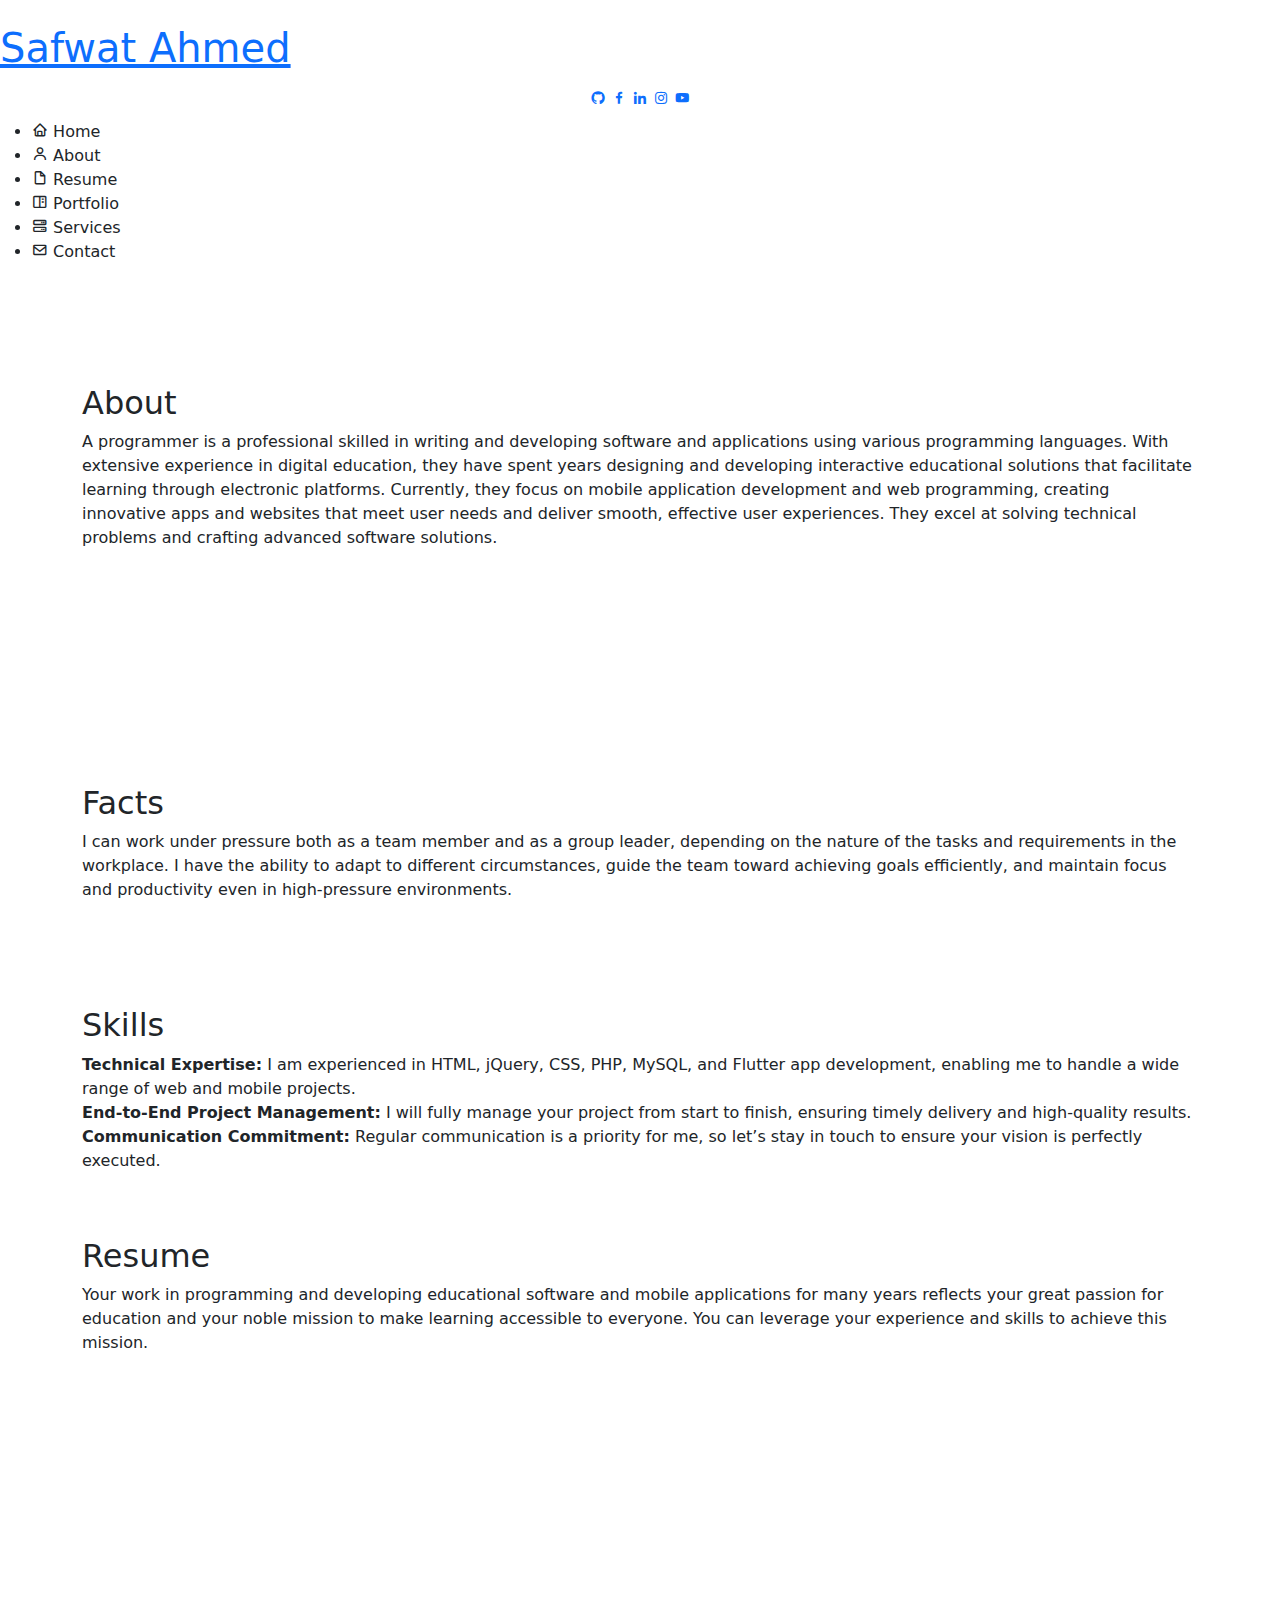
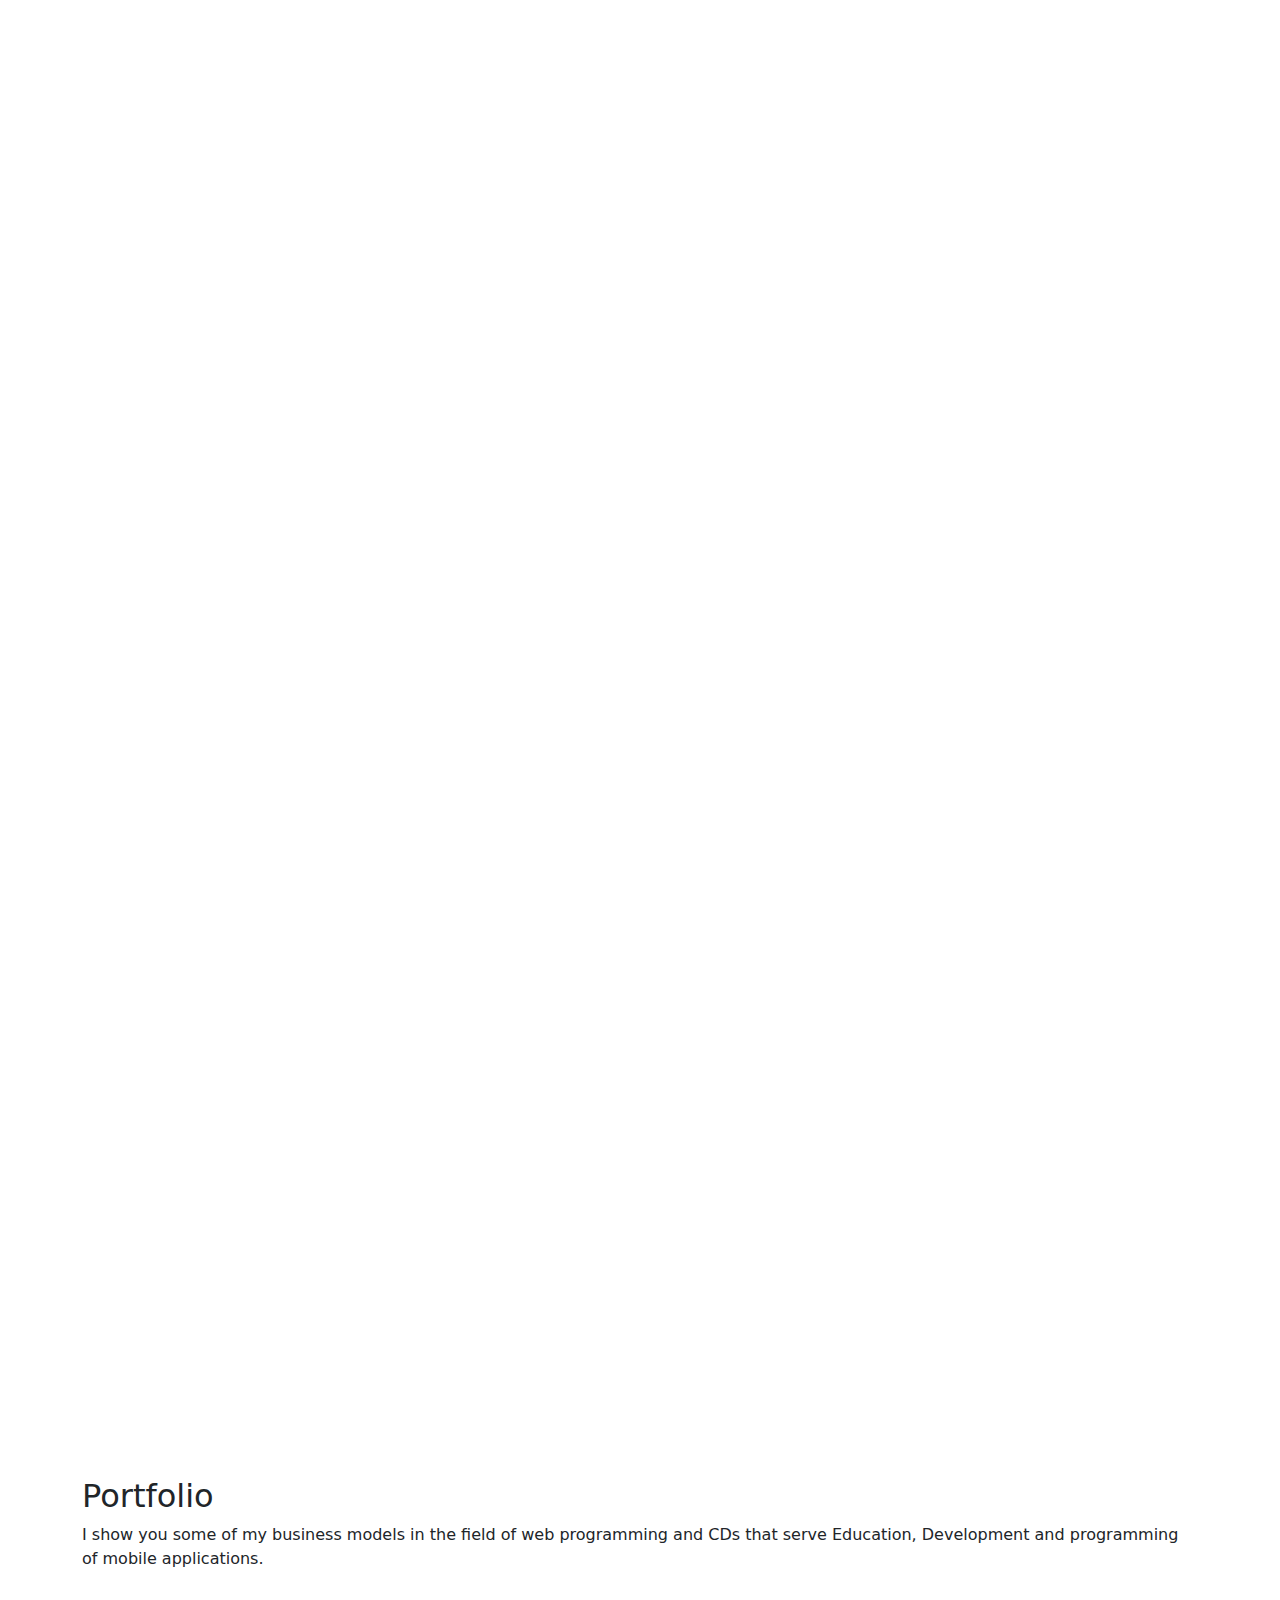
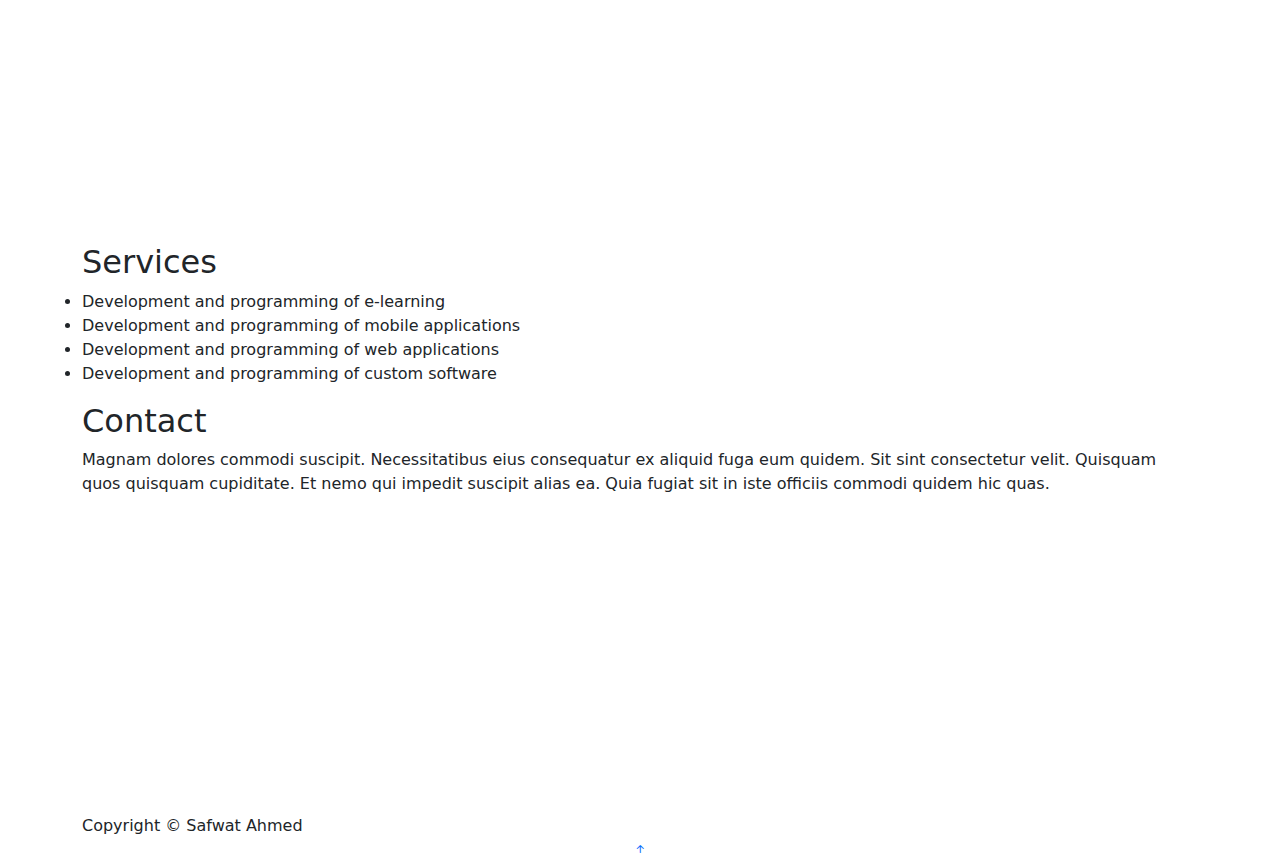
==== index.html @ 1964b380 "Safwat Ahmed" ====
<!DOCTYPE html>
<html lang="en">

<head>
  <meta charset="utf-8">
  <meta content="width=device-width, initial-scale=1.0" name="viewport">

  <title>iPortfolio Safwat Ahmed</title>
  <meta content="" name="description">
  <meta content="" name="keywords">

  <!-- Favicons -->
  <link href="assets/img/favicon.png" rel="icon">
  <link href="assets/img/apple-touch-icon.png" rel="apple-touch-icon">

  <!-- Google Fonts -->
  <link href="https://fonts.googleapis.com/css?family=Open+Sans:300,300i,400,400i,600,600i,700,700i|Raleway:300,300i,400,400i,500,500i,600,600i,700,700i|Poppins:300,300i,400,400i,500,500i,600,600i,700,700i" rel="stylesheet">

  <!-- Vendor CSS Files -->
  <link href="assets/vendor/aos/aos.css" rel="stylesheet">
  <link href="assets/vendor/bootstrap/css/bootstrap.min.css" rel="stylesheet">
  <link href="assets/vendor/bootstrap-icons/bootstrap-icons.css" rel="stylesheet">
  <link href="assets/vendor/boxicons/css/boxicons.min.css" rel="stylesheet">
  <link href="assets/vendor/glightbox/css/glightbox.min.css" rel="stylesheet">
  <link href="assets/vendor/swiper/swiper-bundle.min.css" rel="stylesheet">

  <!-- Template Main CSS File -->
  <link href="assets/css/style.css" rel="stylesheet">

  <!-- =======================================================
  * Template Name: iPortfolio - v3.8.1
  * Template URL: https://bootstrapmade.com/iportfolio-bootstrap-portfolio-websites-template/
  * Author: BootstrapMade.com
  * License: https://bootstrapmade.com/license/
  ======================================================== -->
</head>

<body>

  <!-- ======= Mobile nav toggle button ======= -->
  <i class="bi bi-list mobile-nav-toggle d-xl-none"></i>

  <!-- ======= Header ======= -->
  <header id="header">
    <div class="d-flex flex-column">

      <div class="profile">
        <img src="assets/img/profile-img.jpg" alt="" class="img-fluid rounded-circle">
        <h1 class="text-light"><a href="index.html">Safwat Ahmed</a></h1>
        <div class="social-links mt-3 text-center">
          <a href="https://github.com/SafwaSoft07" class="github"><i class="bx bxl-github"></i></a>
          <a href="https://www.facebook.com/safwatsoft03" class="facebook"><i class="bx bxl-facebook"></i></a>
          <a href="https://www.linkedin.com/in/safwat-ahmed/" class="linkedin"><i class="bx bxl-linkedin"></i></a>
          <a href="https://www.instagram.com/safwat_soft/" class="instagram"><i class="bx bxl-instagram"></i></a>
          <a href="https://www.youtube.com/@codeline07" class="youtube"><i class="bx bxl-youtube"></i></a>
         
        </div>
      </div>

      <nav id="navbar" class="nav-menu navbar">
        <ul>
          <li><a href="#hero" class="nav-link scrollto active"><i class="bx bx-home"></i> <span>Home</span></a></li>
          <li><a href="#about" class="nav-link scrollto"><i class="bx bx-user"></i> <span>About</span></a></li>
          <li><a href="#resume" class="nav-link scrollto"><i class="bx bx-file-blank"></i> <span>Resume</span></a></li>
          <li><a href="#portfolio" class="nav-link scrollto"><i class="bx bx-book-content"></i> <span>Portfolio</span></a></li>
          <li><a href="#services" class="nav-link scrollto"><i class="bx bx-server"></i> <span>Services</span></a></li>
          <li><a href="#contact" class="nav-link scrollto"><i class="bx bx-envelope"></i> <span>Contact</span></a></li>
        </ul>
      </nav><!-- .nav-menu -->
    </div>
  </header><!-- End Header -->

  <!-- ======= Hero Section ======= -->
  <section id="hero" class="d-flex flex-column justify-content-center align-items-center">
    <div class="hero-container" data-aos="fade-in">
      <h1>Safwat Ahmed</h1>
      <p>I'm <span class="typed" data-typed-items="SENIOR SOFTWARE ENGINEER, Mobile Applications, Web Developer, Freelancer"></span></p>
    </div>
  </section><!-- End Hero -->

  <main id="main">

    <!-- ======= About Section ======= -->
    <section id="about" class="about">
      <div class="container">

        <div class="section-title">
          <h2>About</h2>
          <p>A programmer is a professional skilled in writing and developing software and applications using various programming languages. With extensive experience in digital education, they have spent years designing and developing interactive educational solutions that facilitate learning through electronic platforms. Currently, they focus on mobile application development and web programming, creating innovative apps and websites that meet user needs and deliver smooth, effective user experiences. They excel at solving technical problems and crafting advanced software solutions.
          </p>
        </div>

        <div class="row">
          <div class="col-lg-4" data-aos="fade-right">
            <img src="assets/img/profile-img.jpg" class="img-fluid" alt="">
          </div>
          <div class="col-lg-8 pt-4 pt-lg-0 content" data-aos="fade-left">
            <h3>SENIOR SOFTWARE ENGINEER.</h3>
            <p class="fst-italic">
              <b>DETAILS</b>
            </p>
            <div class="row">
              <div class="col-lg-6">
                <ul>
                  <li><i class="bi bi-chevron-right"></i> <strong>Birthday:</strong> <span>1 Aug 1986</span></li>
                  <li><i class="bi bi-chevron-right"></i> <strong>Website:</strong> <span>www.example.com</span></li>
                  <li><i class="bi bi-chevron-right"></i> <strong>Phone:</strong> <span>+20100 238 0523</span></li>
                  <li><i class="bi bi-chevron-right"></i> <strong>City:</strong> <span>Cairo, Egypt</span></li>
                </ul>
              </div>
              <div class="col-lg-6">
                <ul>
                  <li><i class="bi bi-chevron-right"></i> <strong>Age:</strong> <span>38</span></li>
                  <li><i class="bi bi-chevron-right"></i> <strong>Degree:</strong> <span>Master</span></li>
                  <li><i class="bi bi-chevron-right"></i> <strong>PhEmailone:</strong> <span>safwatsoft@hotmail.com</span></li>
                  <li><i class="bi bi-chevron-right"></i> <strong>Freelance:</strong> <span>Available</span></li>
                </ul>
              </div>
            </div>
         
          </div>
        </div>

      </div>
    </section><!-- End About Section -->

    <!-- ======= Facts Section ======= -->
    <section id="facts" class="facts">
      <div class="container">

        <div class="section-title">
          <h2>Facts</h2>
          <p>I can work under pressure both as a team member and as a group leader, depending on the nature of the tasks and requirements in the workplace. I have the ability to adapt to different circumstances, guide the team toward achieving goals efficiently, and maintain focus and productivity even in high-pressure environments.</p>
        </div>

        <div class="row no-gutters">

          <div class="col-lg-3 col-md-6 d-md-flex align-items-md-stretch" data-aos="fade-up">
            <div class="count-box">
              <i class="bi bi-emoji-smile"></i>
              <span data-purecounter-start="0" data-purecounter-end="232" data-purecounter-duration="1" class="purecounter"></span>
              <p><strong>Happy Clients</strong> consequuntur quae</p>
            </div>
          </div>

          <div class="col-lg-3 col-md-6 d-md-flex align-items-md-stretch" data-aos="fade-up" data-aos-delay="100">
            <div class="count-box">
              <i class="bi bi-journal-richtext"></i>
              <span data-purecounter-start="0" data-purecounter-end="521" data-purecounter-duration="1" class="purecounter"></span>
              <p><strong>Projects</strong> adipisci atque cum quia aut</p>
            </div>
          </div>

          <div class="col-lg-3 col-md-6 d-md-flex align-items-md-stretch" data-aos="fade-up" data-aos-delay="200">
            <div class="count-box">
              <i class="bi bi-headset"></i>
              <span data-purecounter-start="0" data-purecounter-end="1453" data-purecounter-duration="1" class="purecounter"></span>
              <p><strong>Hours Of Support</strong> aut commodi quaerat</p>
            </div>
          </div>

          <div class="col-lg-3 col-md-6 d-md-flex align-items-md-stretch" data-aos="fade-up" data-aos-delay="300">
            <div class="count-box">
              <i class="bi bi-people"></i>
              <span data-purecounter-start="0" data-purecounter-end="32" data-purecounter-duration="1" class="purecounter"></span>
              <p><strong>Hard Workers</strong> rerum asperiores dolor</p>
            </div>
          </div>

        </div>

      </div>
    </section><!-- End Facts Section -->

    <!-- ======= Skills Section ======= -->
    <section id="skills" class="skills section-bg">
      <div class="container">

        <div class="section-title">
          <h2>Skills</h2>
          <p> <b>Technical Expertise:</b> I am experienced in HTML, jQuery, CSS, PHP, MySQL, and Flutter app development, enabling me to handle a wide range of web and mobile projects.<br>
          <b>End-to-End Project Management:</b></b> I will fully manage your project from start to finish, ensuring timely delivery and high-quality results.<br>
        <b>Communication Commitment:</b></b> Regular communication is a priority for me, so let’s stay in touch to ensure your vision is perfectly executed.
            </p>
        </div>

        <div class="row skills-content">

          <div class="col-lg-6" data-aos="fade-up">

            <div class="progress">
              <span class="skill">web design (HTML, Css, JavaScript) <i class="val">100%</i></span>
              <div class="progress-bar-wrap">
                <div class="progress-bar" role="progressbar" aria-valuenow="100" aria-valuemin="0" aria-valuemax="100"></div>
              </div>
            </div>

            <div class="progress">
              <span class="skill">Web Developing (PHP and Database MySQL) <i class="val">100%</i></span>
              <div class="progress-bar-wrap">
                <div class="progress-bar" role="progressbar" aria-valuenow="100" aria-valuemin="0" aria-valuemax="100"></div>
              </div>
            </div>

            <div class="progress">
              <span class="skill">Mobile Apps(Dart, Flutter) <i class="val">75%</i></span>
              <div class="progress-bar-wrap">
                <div class="progress-bar" role="progressbar" aria-valuenow="75" aria-valuemin="0" aria-valuemax="100"></div>
              </div>
            </div>

          </div>

          <div class="col-lg-6" data-aos="fade-up" data-aos-delay="100">

            <div class="progress">
              <span class="skill">Adobe Animate (Action Script)<i class="val">100%</i></span>
              <div class="progress-bar-wrap">
                <div class="progress-bar" role="progressbar" aria-valuenow="100" aria-valuemin="0" aria-valuemax="100"></div>
              </div>
            </div>

          

            <div class="progress">
              <span class="skill">Adobe Photoshop <i class="val">85%</i></span>
              <div class="progress-bar-wrap">
                <div class="progress-bar" role="progressbar" aria-valuenow="85" aria-valuemin="0" aria-valuemax="100"></div>
              </div>
            </div>
            <!-- <div class="progress">
              <span class="skill">Flutter <i class="val">90%</i></span>
              <div class="progress-bar-wrap">
                <div class="progress-bar" role="progressbar" aria-valuenow="90" aria-valuemin="0" aria-valuemax="100"></div>
              </div>
            </div> -->
          </div>

        </div>

      </div>
    </section><!-- End Skills Section -->

    <!-- ======= Resume Section ======= -->
    <section id="resume" class="resume">
      <div class="container">

        <div class="section-title">
          <h2>Resume</h2>
          <p>Your work in programming and developing educational software and mobile applications for many years reflects your great passion for education and your noble mission to make learning accessible to everyone. You can leverage your experience and skills to achieve this mission.</p>
        </div>

        <div class="row">
          <div class="col-lg-12" data-aos="fade-up">
            <h3 class="resume-title">Sumary</h3>
            <div class="resume-item pb-0">
              <h4>Safwat Ahmed</h4>
              <p><em>I have been working in programming and development for years, with experience in designing and developing digital educational materials and mobile applications that serve everyone.</em></p>
              <ul>
                <li>Giza 21,Hassn Madkor st, Harm</li>
                <li>(+20100) 238-0523</li>
                <li>safwatsoft@hotmail.com</li>
              </ul>
            </div>

            <h3 class="resume-title">Education</h3>
            
            <div class="resume-item">
              <h4>Bachelor Management Information Systems</h4>
              <h5>2003 - 2007</h5>
              <p><em>City Higher Institute of Management & Technology</em></p>
              <p>Division of Management Information Systems
                I graduated with a very good degree and the graduation project is about a system for a pharmaceutical company</p>
            </div>
           
          </div>
          <div class="col-lg-12" data-aos="fade-up" data-aos-delay="100">
            <h3 class="resume-title">Professional Experience</h3>
            <div class="resume-item">
              <h4>Senior Multimedia Developer at Egyptian International Publishing Company - Longman.</h4>
              <h5>2011 - Present</h5>
              <p><em>Cairo</em></p>
              <ul>
                <li>Spearheaded the development and implementation of the "Hello Books" e-learning platform, aimed at revolutionizing education in Egypt through digital solutions.
                </li>
                  <li> Designed and delivered interactive educational content to enhance student engagement and learning outcmes.</li>
                <li>Developed and deployed Android applications tailored to educational curricula, ensuring seamless access to learning materials for students and teachers. </li>
                <li>Conducted training sessions for educators on the electronic correction program for secondary education.</li>
                <li>
                  Equipped teachers with the skills to effectively utilize digital tools for grading and assessment, improving efficiency and accuracy.</li>
                <li>Played a key role in the implementation of the High School Tablet Project, integrating digital learning objects (DLOs) into the curriculum.</li>
                <li>Team Manager for EST Exams Project</li>
                <li>Led a team in the execution of the EST (Egyptian Standardized Tests) Exams Project, ensuring the delivery of high-quality assessment tools.
                  </li><li>
                  Managed project timelines, resources, and stakeholder communication to achieve project goals effectively.</li>
              </ul>
            </div>
            <div class="resume-item">
              <h4>Lead Software Engineer</h4>
              <h5>2010 - 2011</h5>
              <p><em>Wameed for Information Systems · Full-time</em></p>
              <ul>
                <li>Lead Software Engineer at Wameed for Information Systems</li>
                <li>Developed and delivered E-Learning CDs for the Education Ministry in Kuwait, providing interactive and engaging educational content for students. <br>
                  Ensured the CDs aligned with the ministry's curriculum standards and learning objectives.
                </li>
                <li>Recommended and consulted with clients on the most appropriate graphic design</li>
                <li>Designed and programmed interactive educational interfaces, practices<br>
                  Created dynamic and user-friendly tools to support learning and assessment processes.</li>
              </ul>
            </div>

            <div class="resume-item">
              <h4>Senior Multimedia Developer </h4>
              <h5>Feb 2010- Oct 2010</h5>
              <p><em>Sure Technology & Consulting</em></p>
              <ul>
                <li>Develop interactive e-learning CDs for the Saudi Arabian Education Ministry to enhance the learning experience for students and teachers.</li>
                <li>Create interactive programming interfaces, practice modules, exams, and tests using ActionScript 2.0.
                </li>
                <li>Build the website library management system using PHP and MySQL.</li>
                <li>Useing HTML, CSS, JavaScript. and PHP & Mysql Database</li>
              </ul>
            </div>

            <div class="resume-item">
              <h4>ActionScript Developer</h4>
              <h5>Dec 2007- Feb 2010</h5>
              <p><em>Wameed for Information Systems - Full-time</em></p>
              <ul>
                <li>DDevelop interactive e-learning CDs tailored for the Kuwaiti Education Ministry to support students and teachers with digital learning resources.</li>
                <li> Create interactive programming practice modules and exams using ActionScript 2.0 to teach coding concepts.
                </li>
                <li>Develop a website library management system named "Wameed" for organizing and retrieving images or multimedia content.</li>
                <li>Useing HTML, CSS, JavaScript. and PHP & Mysql Database</li>
              </ul>
            </div>


          </div>
        </div>

      </div>
    </section><!-- End Resume Section -->

    <!-- ======= Portfolio Section ======= -->
    <section id="portfolio" class="portfolio section-bg">
      <div class="container">

        <div class="section-title">
          <h2>Portfolio</h2>
          <p>I show you some of my business models in the field of web programming and CDs that serve Education, Development and programming of mobile applications.</p>
        </div>

        <div class="row" data-aos="fade-up">
          <div class="col-lg-12 d-flex justify-content-center">
            <ul id="portfolio-flters">
              <li data-filter="*" class="filter-active">All</li>
              
              <li data-filter=".filter-card">Cd's</li>
              <li data-filter=".filter-web">Web</li>
              <li data-filter=".filter-app">App's</li>
            </ul>
          </div>
        </div>

        <div class="row portfolio-container" data-aos="fade-up" data-aos-delay="100">

          <div class="col-lg-4 col-md-6 portfolio-item filter-card">
            <div class="portfolio-wrap">
              <img src="assets/img/portfolio-1.jpg" class="img-fluid" alt="">
              <div class="portfolio-links">
                <a href="assets/img/portfolio-1.jpg" data-gallery="portfolioGallery" class="portfolio-lightbox" title="App 1"><i class="bx bx-plus"></i></a>
                <a href="portfolio-details.html" title="More Details"><i class="bx bx-link"></i></a>
              </div>
            </div>
          </div>

          <div class="col-lg-4 col-md-6 portfolio-item filter-web">
            <div class="portfolio-wrap">
              <img src="assets/img/portfolio-2.jpg" class="img-fluid" alt="">
              <div class="portfolio-links">
                <a href="assets/img/portfolio-2.jpg" data-gallery="portfolioGallery" class="portfolio-lightbox" title="Web 3"><i class="bx bx-plus"></i></a>
                <a href="portfolio-details2.html" title="More Details"><i class="bx bx-link"></i></a>
              </div>
            </div>
          </div>

          <div class="col-lg-4 col-md-6 portfolio-item filter-app">
            <div class="portfolio-wrap">
              <img src="assets/img/app2_0.jpg" class="img-fluid" alt="">
              <div class="portfolio-links">
                <a href="assets/img/app2_0.jpg" data-gallery="portfolioGallery" class="portfolio-lightbox" title="App 2"><i class="bx bx-plus"></i></a>
                <a href="portfolio-details3.html" title="More Details"><i class="bx bx-link"></i></a>
              </div>
            </div>
          </div>

          <div class="col-lg-4 col-md-6 portfolio-item filter-card">
            <div class="portfolio-wrap">
              <img src="assets/img/portfolio-4.jpg" class="img-fluid" alt="">
              <div class="portfolio-links">
                <a href="assets/img/portfolio-4.jpg" data-gallery="portfolioGallery" class="portfolio-lightbox" title="Card 2"><i class="bx bx-plus"></i></a>
                <a href="portfolio-details.html" title="More Details"><i class="bx bx-link"></i></a>
              </div>
            </div>
          </div>

          <div class="col-lg-4 col-md-6 portfolio-item filter-web">
            <div class="portfolio-wrap">
              <img src="assets/img/portfolio-5.jpg" class="img-fluid" alt="">
              <div class="portfolio-links">
                <a href="assets/img/portfolio-5.jpg" data-gallery="portfolioGallery" class="portfolio-lightbox" title="Web 2"><i class="bx bx-plus"></i></a>
                <a href="portfolio-details.html" title="More Details"><i class="bx bx-link"></i></a>
              </div>
            </div>
          </div>

          <div class="col-lg-4 col-md-6 portfolio-item filter-app">
            <div class="portfolio-wrap">
              <img src="assets/img/app1_0.jpg" class="img-fluid" alt="">
              <div class="portfolio-links">
                <a href="assets/img/app1_0.jpg" data-gallery="portfolioGallery" class="portfolio-lightbox" title="App 3"><i class="bx bx-plus"></i></a>
                <a href="portfolio-details4.html" title="More Details"><i class="bx bx-link"></i></a>
              </div>
            </div>
          </div>

          <div class="col-lg-4 col-md-6 portfolio-item filter-card">
            <div class="portfolio-wrap">
              <img src="assets/img/portfolio-7.jpg" class="img-fluid" alt="">
              <div class="portfolio-links">
                <a href="assets/img/portfolio-7.jpg" data-gallery="portfolioGallery" class="portfolio-lightbox" title="Card 1"><i class="bx bx-plus"></i></a>
                <a href="portfolio-details.html" title="More Details"><i class="bx bx-link"></i></a>
              </div>
            </div>
          </div>

          <div class="col-lg-4 col-md-6 portfolio-item filter-app">
            <div class="portfolio-wrap">
              <img src="assets/img/app3_0.jpg" class="img-fluid" alt="">
              <div class="portfolio-links">
                <a href="assets/img/app3_0.jpg" data-gallery="portfolioGallery" class="portfolio-lightbox" title="Card 3"><i class="bx bx-plus"></i></a>
                <a href="portfolio-details5.html" title="More Details"><i class="bx bx-link"></i></a>
              </div>
            </div>
          </div>

          <div class="col-lg-4 col-md-6 portfolio-item filter-web">
            <div class="portfolio-wrap">
              <img src="assets/img/portfolio-9.jpg" class="img-fluid" alt="">
              <div class="portfolio-links">
                <a href="assets/img/portfolio-9.jpg" data-gallery="portfolioGallery" class="portfolio-lightbox" title="Web 3"><i class="bx bx-plus"></i></a>
                <a href="portfolio-details.html" title="More Details"><i class="bx bx-link"></i></a>
              </div>
            </div>
          </div>

        </div>

      </div>
    </section><!-- End Portfolio Section -->

    <!-- ======= Services Section ======= -->
    <section id="services" class="services">
      <div class="container">

        <div class="section-title">
          <h2>Services</h2>
          <!-- <p>Career Development Coaching • Training • Project Management • Public Relations • IT Consulting • Information Management • Custom Software Development • Business Analytics</p> -->
        </div>

        <div class="row">
        <ul>
          <li>
            Development and programming of e-learning
          </li>
          <li>
            Development and programming of mobile applications
          </li>
          <li>
            Development and programming of web applications
          </li>
          <li>
            Development and programming of custom software
          </li>
        </ul>
          <!-- <div class="col-lg-4 col-md-6 icon-box" data-aos="fade-up">
            <div class="icon"><i class="bi bi-briefcase"></i></div>
            <h4 class="title"><a href="">Lorem Ipsum</a></h4>
            <p class="description">Voluptatum deleniti atque corrupti quos dolores et quas molestias excepturi sint occaecati cupiditate non provident</p>
          </div>
          <div class="col-lg-4 col-md-6 icon-box" data-aos="fade-up" data-aos-delay="100">
            <div class="icon"><i class="bi bi-card-checklist"></i></div>
            <h4 class="title"><a href="">Dolor Sitema</a></h4>
            <p class="description">Minim veniam, quis nostrud exercitation ullamco laboris nisi ut aliquip ex ea commodo consequat tarad limino ata</p>
          </div>
          <div class="col-lg-4 col-md-6 icon-box" data-aos="fade-up" data-aos-delay="200">
            <div class="icon"><i class="bi bi-bar-chart"></i></div>
            <h4 class="title"><a href="">Sed ut perspiciatis</a></h4>
            <p class="description">Duis aute irure dolor in reprehenderit in voluptate velit esse cillum dolore eu fugiat nulla pariatur</p>
          </div>
          <div class="col-lg-4 col-md-6 icon-box" data-aos="fade-up" data-aos-delay="300">
            <div class="icon"><i class="bi bi-binoculars"></i></div>
            <h4 class="title"><a href="">Magni Dolores</a></h4>
            <p class="description">Excepteur sint occaecat cupidatat non proident, sunt in culpa qui officia deserunt mollit anim id est laborum</p>
          </div>
          <div class="col-lg-4 col-md-6 icon-box" data-aos="fade-up" data-aos-delay="400">
            <div class="icon"><i class="bi bi-brightness-high"></i></div>
            <h4 class="title"><a href="">Nemo Enim</a></h4>
            <p class="description">At vero eos et accusamus et iusto odio dignissimos ducimus qui blanditiis praesentium voluptatum deleniti atque</p>
          </div>
          <div class="col-lg-4 col-md-6 icon-box" data-aos="fade-up" data-aos-delay="500">
            <div class="icon"><i class="bi bi-calendar4-week"></i></div>
            <h4 class="title"><a href="">Eiusmod Tempor</a></h4>
            <p class="description">Et harum quidem rerum facilis est et expedita distinctio. Nam libero tempore, cum soluta nobis est eligendi</p>
          </div> -->
        </div>

      </div>
    </section><!-- End Services Section -->
<!-- 
    <section id="testimonials" class="testimonials section-bg">
      <div class="container">

        <div class="section-title">
          <h2>Testimonials</h2>
          <p>Magnam dolores commodi suscipit. Necessitatibus eius consequatur ex aliquid fuga eum quidem. Sit sint consectetur velit. Quisquam quos quisquam cupiditate. Et nemo qui impedit suscipit alias ea. Quia fugiat sit in iste officiis commodi quidem hic quas.</p>
        </div>

        <div class="testimonials-slider swiper" data-aos="fade-up" data-aos-delay="100">
          <div class="swiper-wrapper">

            <div class="swiper-slide">
              <div class="testimonial-item" data-aos="fade-up">
                <p>
                  <i class="bx bxs-quote-alt-left quote-icon-left"></i>
                  Proin iaculis purus consequat sem cure digni ssim donec porttitora entum suscipit rhoncus. Accusantium quam, ultricies eget id, aliquam eget nibh et. Maecen aliquam, risus at semper.
                  <i class="bx bxs-quote-alt-right quote-icon-right"></i>
                </p>
                <img src="assets/img/testimonials/testimonials-1.jpg" class="testimonial-img" alt="">
                <h3>Saul Goodman</h3>
                <h4>Ceo &amp; Founder</h4>
              </div>
            </div>

            <div class="swiper-slide">
              <div class="testimonial-item" data-aos="fade-up" data-aos-delay="100">
                <p>
                  <i class="bx bxs-quote-alt-left quote-icon-left"></i>
                  Export tempor illum tamen malis malis eram quae irure esse labore quem cillum quid cillum eram malis quorum velit fore eram velit sunt aliqua noster fugiat irure amet legam anim culpa.
                  <i class="bx bxs-quote-alt-right quote-icon-right"></i>
                </p>
                <img src="assets/img/testimonials/testimonials-2.jpg" class="testimonial-img" alt="">
                <h3>Sara Wilsson</h3>
                <h4>Designer</h4>
              </div>
            </div>

            <div class="swiper-slide">
              <div class="testimonial-item" data-aos="fade-up" data-aos-delay="200">
                <p>
                  <i class="bx bxs-quote-alt-left quote-icon-left"></i>
                  Enim nisi quem export duis labore cillum quae magna enim sint quorum nulla quem veniam duis minim tempor labore quem eram duis noster aute amet eram fore quis sint minim.
                  <i class="bx bxs-quote-alt-right quote-icon-right"></i>
                </p>
                <img src="assets/img/testimonials/testimonials-3.jpg" class="testimonial-img" alt="">
                <h3>Jena Karlis</h3>
                <h4>Store Owner</h4>
              </div>
            </div>

            <div class="swiper-slide">
              <div class="testimonial-item" data-aos="fade-up" data-aos-delay="300">
                <p>
                  <i class="bx bxs-quote-alt-left quote-icon-left"></i>
                  Fugiat enim eram quae cillum dolore dolor amet nulla culpa multos export minim fugiat minim velit minim dolor enim duis veniam ipsum anim magna sunt elit fore quem dolore labore illum veniam.
                  <i class="bx bxs-quote-alt-right quote-icon-right"></i>
                </p>
                <img src="assets/img/testimonials/testimonials-4.jpg" class="testimonial-img" alt="">
                <h3>Matt Brandon</h3>
                <h4>Freelancer</h4>
              </div>
            </div>

            <div class="swiper-slide">
              <div class="testimonial-item" data-aos="fade-up" data-aos-delay="400">
                <p>
                  <i class="bx bxs-quote-alt-left quote-icon-left"></i>
                  Quis quorum aliqua sint quem legam fore sunt eram irure aliqua veniam tempor noster veniam enim culpa labore duis sunt culpa nulla illum cillum fugiat legam esse veniam culpa fore nisi cillum quid.
                  <i class="bx bxs-quote-alt-right quote-icon-right"></i>
                </p>
                <img src="assets/img/testimonials/testimonials-5.jpg" class="testimonial-img" alt="">
                <h3>John Larson</h3>
                <h4>Entrepreneur</h4>
              </div>
            </div>

          </div>
          <div class="swiper-pagination"></div>
        </div>

      </div>
    </section> End Testimonials Section  -->
  <!-- ======= Contact Section ======= --> 
    <section id="contact" class="contact">
      <div class="container">

        <div class="section-title">
          <h2>Contact</h2>
          <p>Magnam dolores commodi suscipit. Necessitatibus eius consequatur ex aliquid fuga eum quidem. Sit sint consectetur velit. Quisquam quos quisquam cupiditate. Et nemo qui impedit suscipit alias ea. Quia fugiat sit in iste officiis commodi quidem hic quas.</p>
        </div>

        <div class="row" data-aos="fade-in">

          <div class="col-lg-12 d-flex align-items-stretch">
            <div class="info">
              <div class="address">
                <i class="bi bi-geo-alt"></i>
                <h4>Location:</h4>
                <p>HARM, GIZA, EGYPT</p>
              </div>

              <div class="email">
                <i class="bi bi-envelope"></i>
                <h4>Email:</h4>
                <p>safwatsoft@hotmail.com</p>
              </div>

              <div class="phone">
                <i class="bi bi-phone"></i>
                <h4>Call:</h4>
                <p>+2 010023 805 23</p>
              </div>

              <!-- <iframe src="https://www.google.com/mapsplace/سوبر+ماركت+ابو+هشام%E2%80%AD/@29.9678742,31.163304,619m/data=!3m2!1e3!4b1!4m6!3m5!1s0x14584f7ef5cc7d15:0x2473c353c0322227!8m2!3d29.9678696!4d31.1607291!16s%2Fg%2F11qg0sxn0p?authuser=0&entry=ttu&g_ep=EgoyMDI1MDIxMi4wIKXMDSoASAFQAw%3D%3D" frameborder="0" style="border:0; width: 100%; height: 290px;" allowfullscreen></iframe> -->
            </div>

          </div>

          <!-- <div class="col-lg-7 mt-5 mt-lg-0 d-flex align-items-stretch">
            <form action="forms/contact.php" method="post" role="form" class="php-email-form">
              <div class="row">
                <div class="form-group col-md-6">
                  <label for="name">Your Name</label>
                  <input type="text" name="name" class="form-control" id="name" required>
                </div>
                <div class="form-group col-md-6">
                  <label for="name">Your Email</label>
                  <input type="email" class="form-control" name="email" id="email" required>
                </div>
              </div>
              <div class="form-group">
                <label for="name">Subject</label>
                <input type="text" class="form-control" name="subject" id="subject" required>
              </div>
              <div class="form-group">
                <label for="name">Message</label>
                <textarea class="form-control" name="message" rows="10" required></textarea>
              </div>
              <div class="my-3">
                <div class="loading">Loading</div>
                <div class="error-message"></div>
                <div class="sent-message">Your message has been sent. Thank you!</div>
              </div>
              <div class="text-center"><button type="submit">Send Message</button></div>
            </form>
          </div> -->

        </div>

      </div>
    </section><!-- End Contact Section -->

  </main><!-- End #main -->

  <!-- ======= Footer ======= -->
  <footer id="footer">
    <div class="container">
      <div class="copyright">
       
      </div>
      <div class="credits">
         Copyright &copy; Safwat Ahmed
      </div>
    </div>
  </footer><!-- End  Footer -->

  <a href="#" class="back-to-top d-flex align-items-center justify-content-center"><i class="bi bi-arrow-up-short"></i></a>

  <!-- Vendor JS Files -->
  <script src="assets/vendor/purecounter/purecounter_vanilla.js"></script>
  <script src="assets/vendor/aos/aos.js"></script>
  <script src="assets/vendor/bootstrap/js/bootstrap.bundle.min.js"></script>
  <script src="assets/vendor/glightbox/js/glightbox.min.js"></script>
  <script src="assets/vendor/isotope-layout/isotope.pkgd.min.js"></script>
  <script src="assets/vendor/swiper/swiper-bundle.min.js"></script>
  <script src="assets/vendor/typed.js/typed.min.js"></script>
  <script src="assets/vendor/waypoints/noframework.waypoints.js"></script>
  <script src="assets/vendor/php-email-form/validate.js"></script>

  <!-- Template Main JS File -->
  <script src="assets/js/main.js"></script>

</body>

</html>
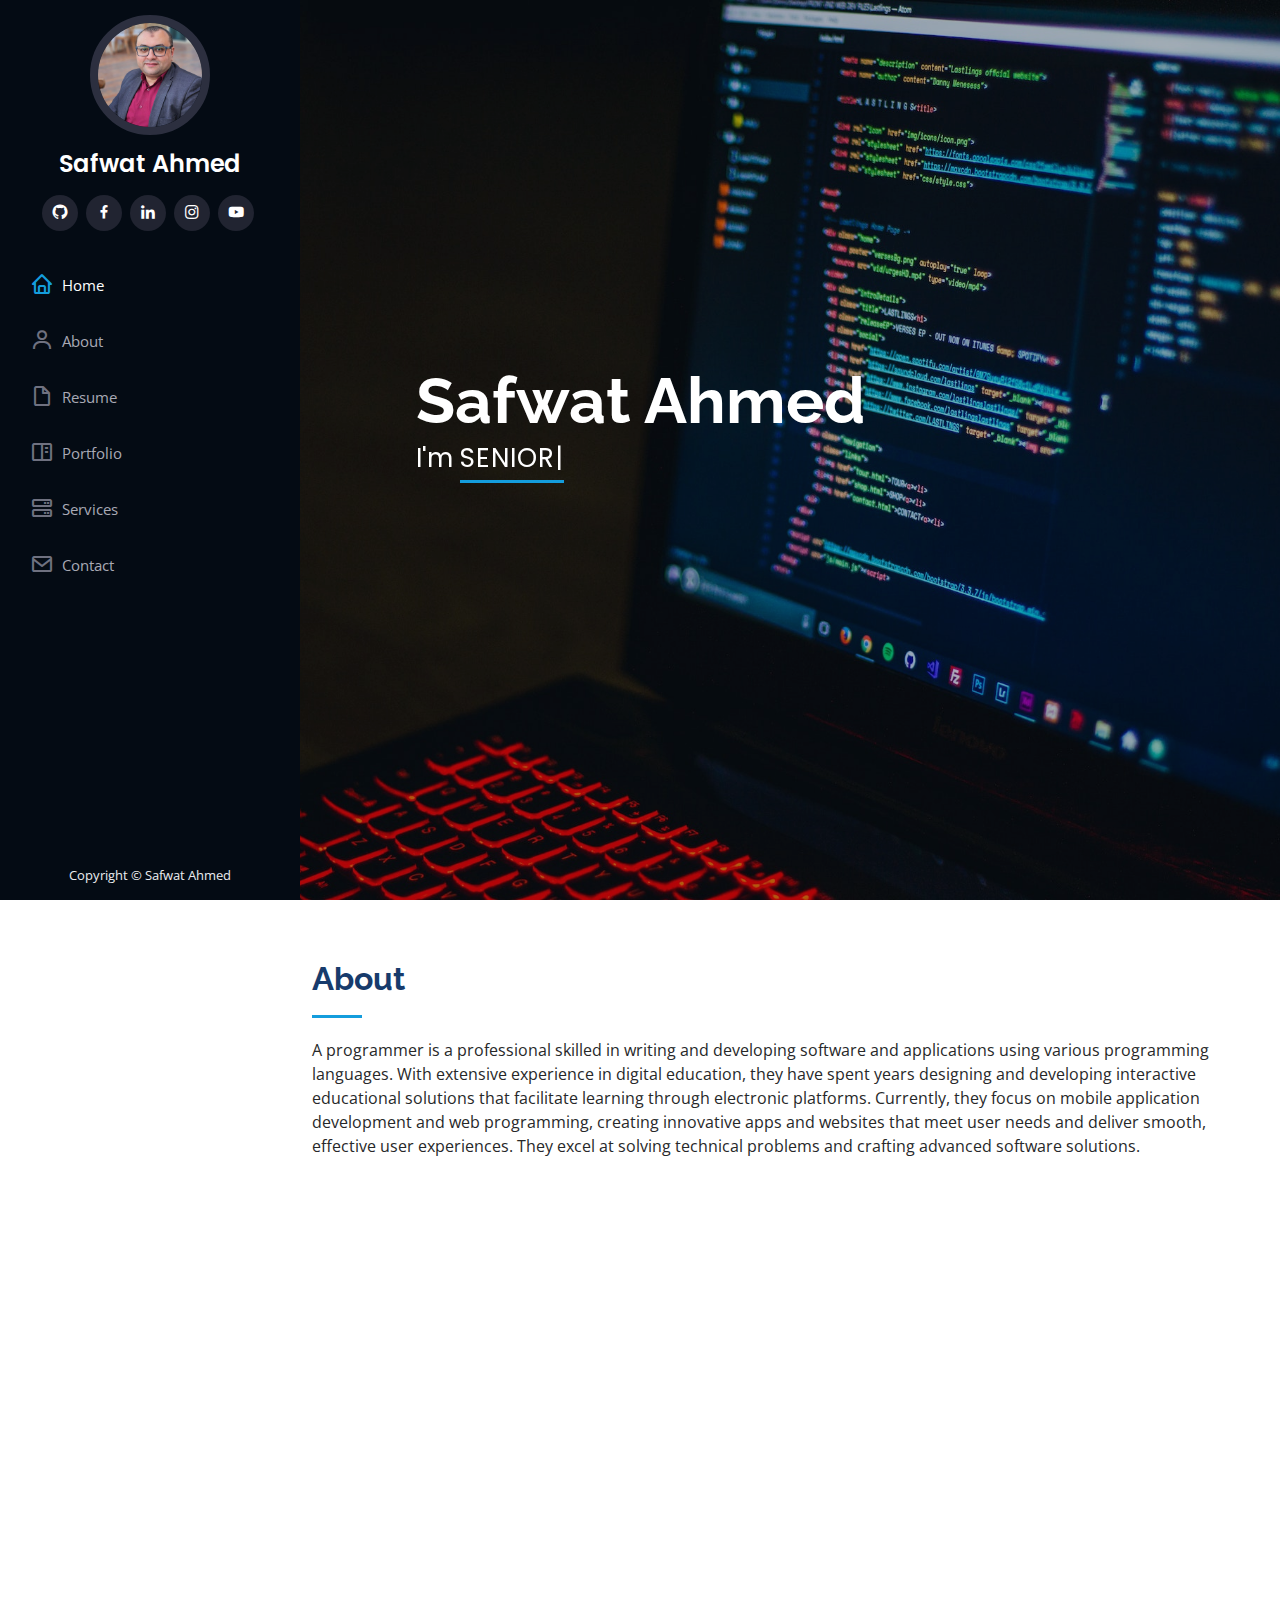
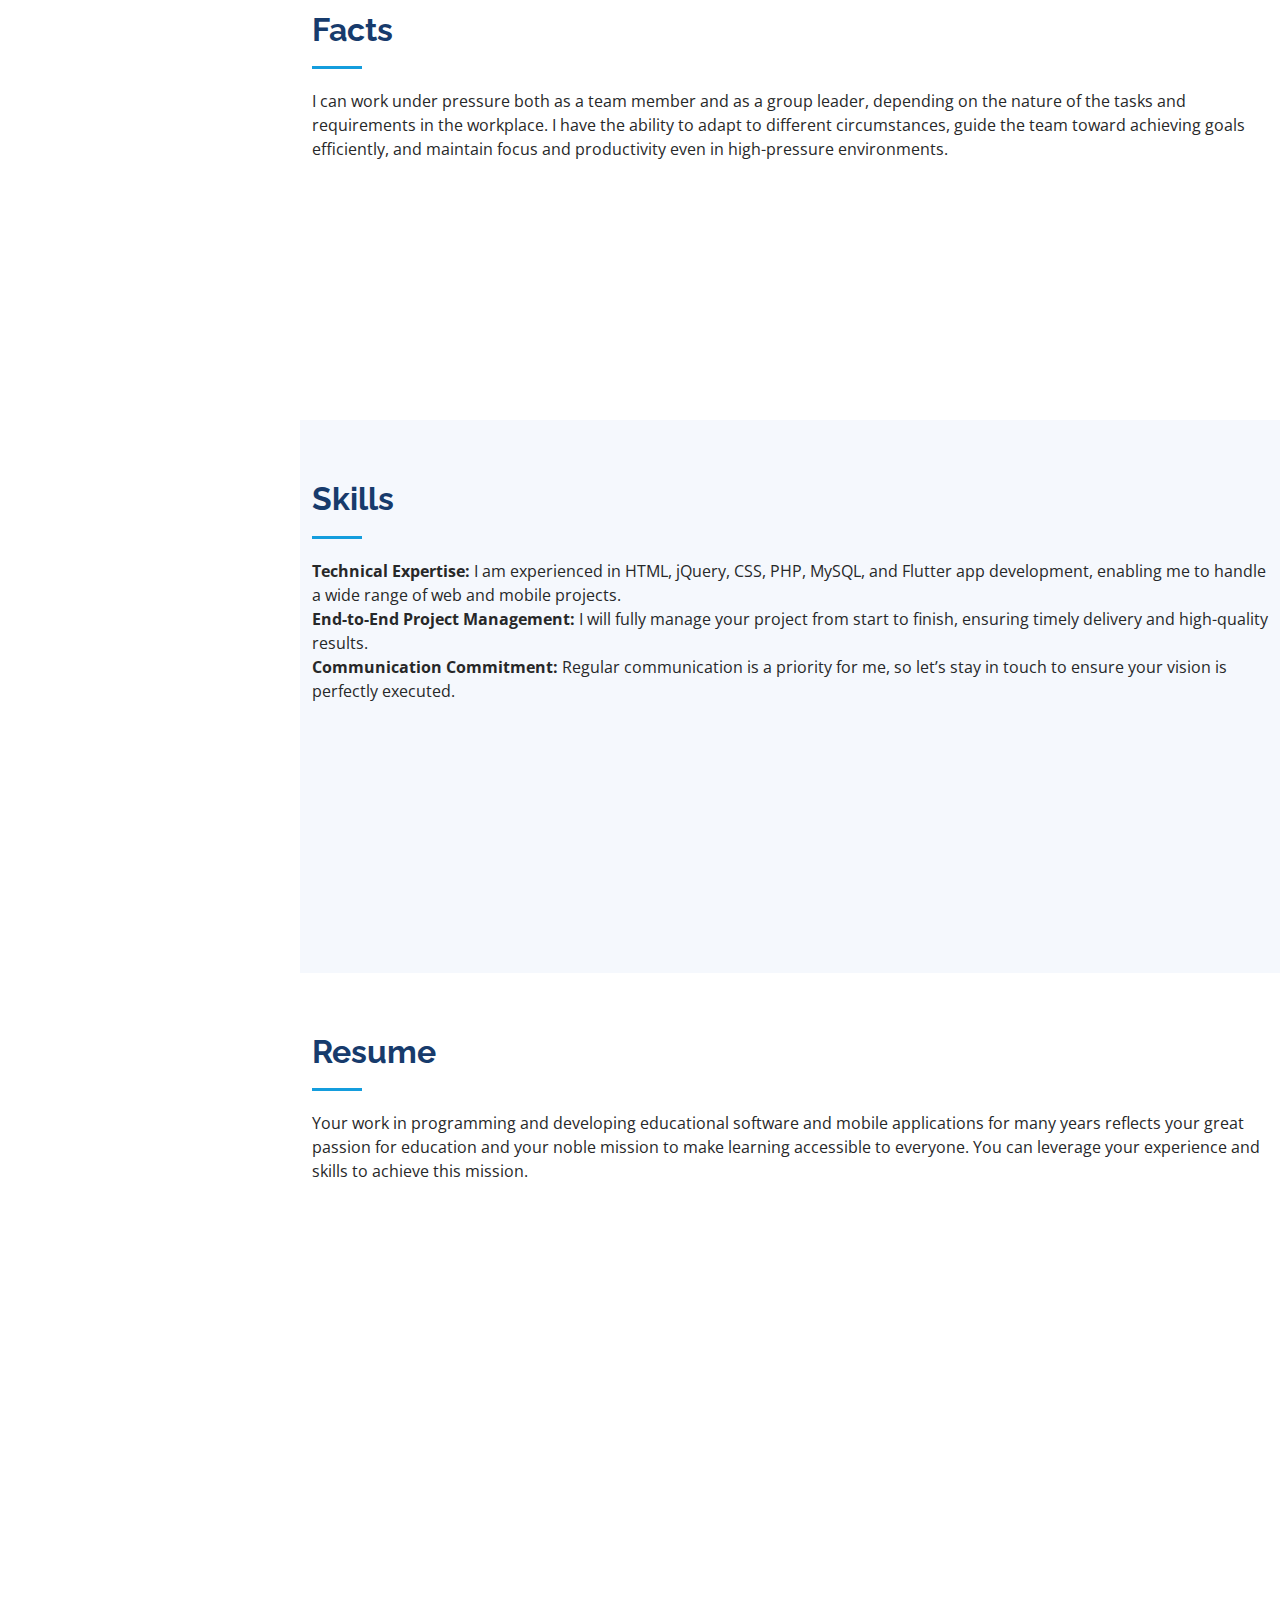
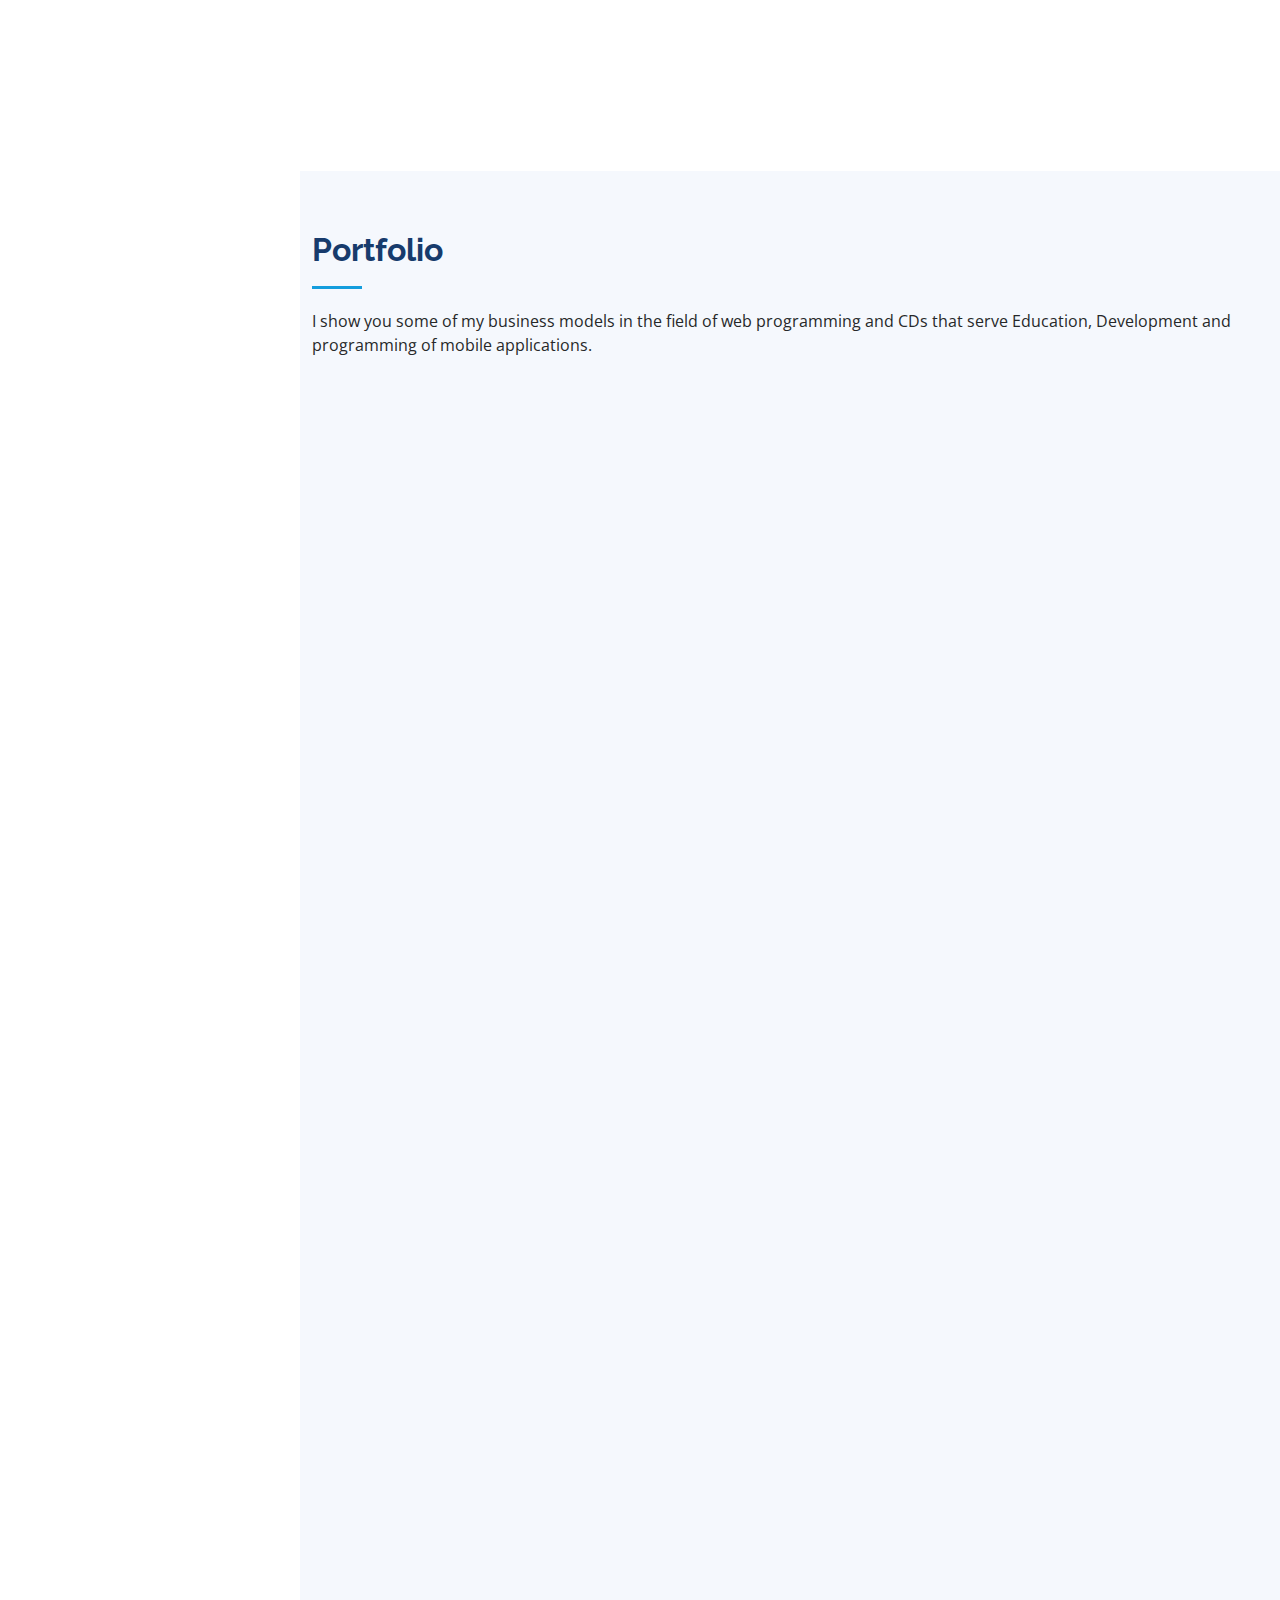
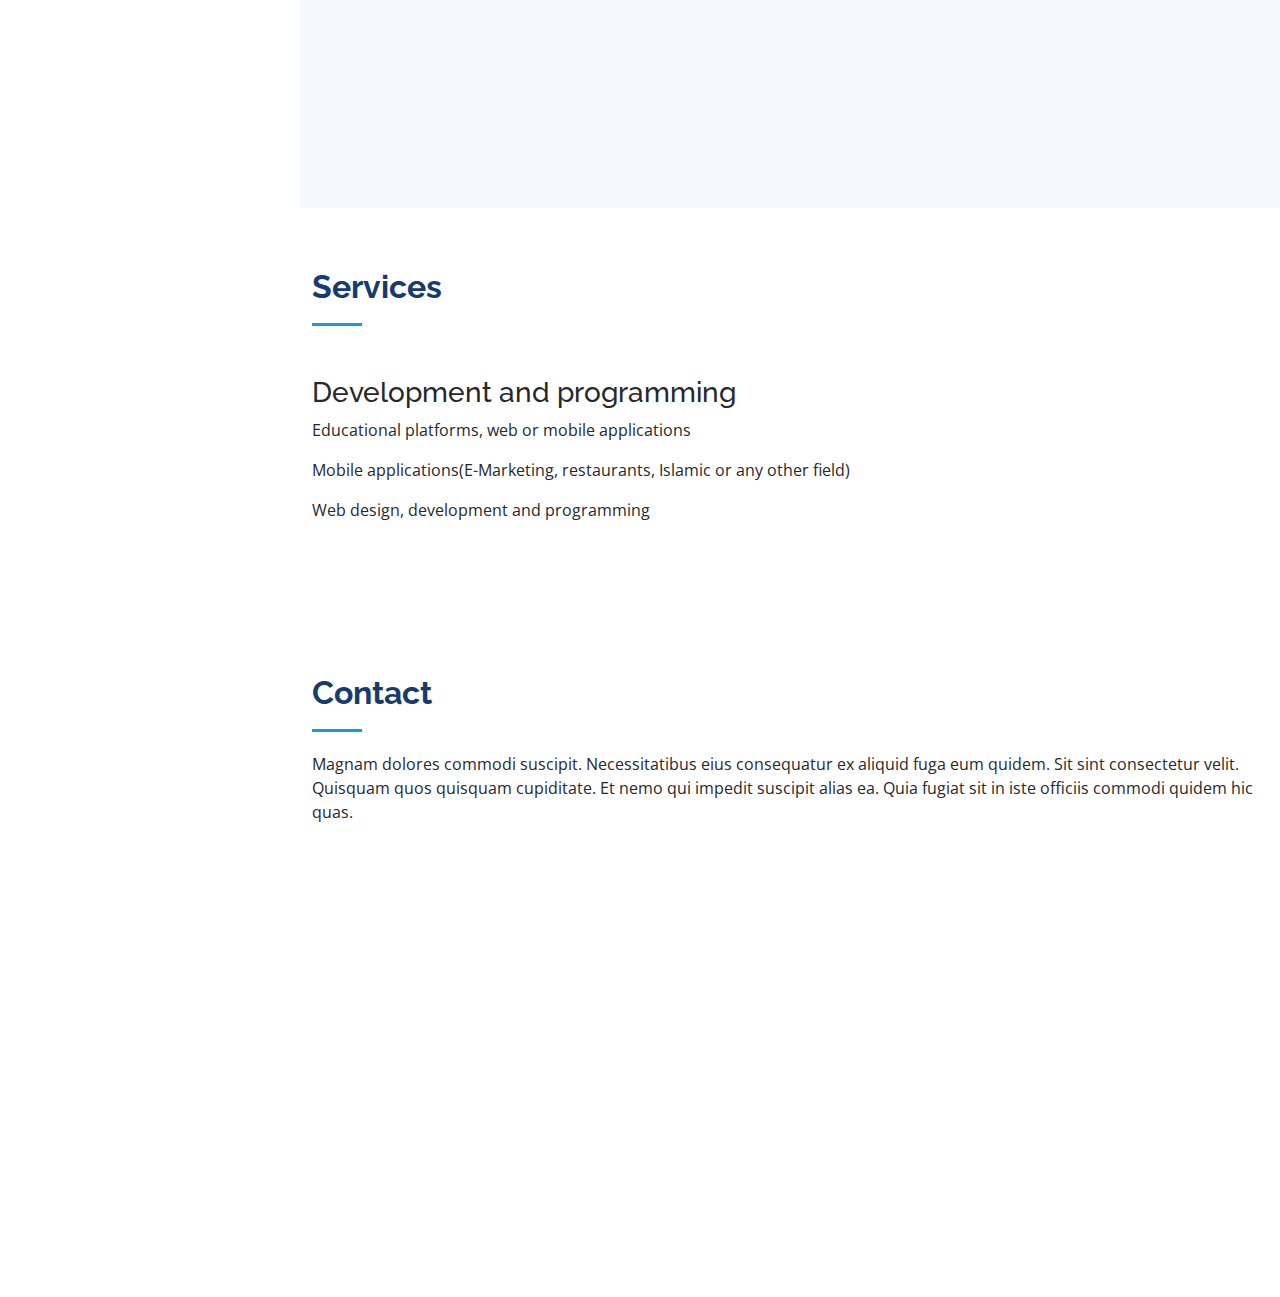
==== commit 36935fe3: "Safwat" ====
--- a/index.html
+++ b/index.html
@@ -370,7 +370,7 @@
             <div class="portfolio-wrap">
               <img src="assets/img/portfolio-1.jpg" class="img-fluid" alt="">
               <div class="portfolio-links">
-                <a href="assets/img/portfolio-1.jpg" data-gallery="portfolioGallery" class="portfolio-lightbox" title="App 1"><i class="bx bx-plus"></i></a>
+                <a href="assets/img/portfolio-1.jpg" data-gallery="portfolioGallery" class="portfolio-lightbox" title="CD 1"><i class="bx bx-plus"></i></a>
                 <a href="portfolio-details.html" title="More Details"><i class="bx bx-link"></i></a>
               </div>
             </div>
@@ -380,7 +380,7 @@
             <div class="portfolio-wrap">
               <img src="assets/img/portfolio-2.jpg" class="img-fluid" alt="">
               <div class="portfolio-links">
-                <a href="assets/img/portfolio-2.jpg" data-gallery="portfolioGallery" class="portfolio-lightbox" title="Web 3"><i class="bx bx-plus"></i></a>
+                <a href="assets/img/portfolio-2.jpg" data-gallery="portfolioGallery" class="portfolio-lightbox" title="Web 1"><i class="bx bx-plus"></i></a>
                 <a href="portfolio-details2.html" title="More Details"><i class="bx bx-link"></i></a>
               </div>
             </div>
@@ -390,7 +390,7 @@
             <div class="portfolio-wrap">
               <img src="assets/img/app2_0.jpg" class="img-fluid" alt="">
               <div class="portfolio-links">
-                <a href="assets/img/app2_0.jpg" data-gallery="portfolioGallery" class="portfolio-lightbox" title="App 2"><i class="bx bx-plus"></i></a>
+                <a href="assets/img/app2_0.jpg" data-gallery="portfolioGallery" class="portfolio-lightbox" title="App 1"><i class="bx bx-plus"></i></a>
                 <a href="portfolio-details3.html" title="More Details"><i class="bx bx-link"></i></a>
               </div>
             </div>
@@ -398,20 +398,20 @@
 
           <div class="col-lg-4 col-md-6 portfolio-item filter-card">
             <div class="portfolio-wrap">
-              <img src="assets/img/portfolio-4.jpg" class="img-fluid" alt="">
-              <div class="portfolio-links">
-                <a href="assets/img/portfolio-4.jpg" data-gallery="portfolioGallery" class="portfolio-lightbox" title="Card 2"><i class="bx bx-plus"></i></a>
-                <a href="portfolio-details.html" title="More Details"><i class="bx bx-link"></i></a>
-              </div>
-            </div>
-          </div>
-
-          <div class="col-lg-4 col-md-6 portfolio-item filter-web">
-            <div class="portfolio-wrap">
-              <img src="assets/img/portfolio-5.jpg" class="img-fluid" alt="">
-              <div class="portfolio-links">
-                <a href="assets/img/portfolio-5.jpg" data-gallery="portfolioGallery" class="portfolio-lightbox" title="Web 2"><i class="bx bx-plus"></i></a>
-                <a href="portfolio-details.html" title="More Details"><i class="bx bx-link"></i></a>
+              <img src="assets/img/portfolio-4.png" class="img-fluid" alt="">
+              <div class="portfolio-links">
+                <a href="assets/img/portfolio-4.png" data-gallery="portfolioGallery" class="portfolio-lightbox" title="CD 2"><i class="bx bx-plus"></i></a>
+                <a href="portfolio-details6.html" title="More Details"><i class="bx bx-link"></i></a>
+              </div>
+            </div>
+          </div>
+
+          <div class="col-lg-4 col-md-6 portfolio-item filter-card">
+            <div class="portfolio-wrap">
+              <img src="assets/img/portfolio-5.png" class="img-fluid" alt="">
+              <div class="portfolio-links">
+                <a href="assets/img/portfolio-5.png" data-gallery="portfolioGallery" class="portfolio-lightbox" title="CD 3"><i class="bx bx-plus"></i></a>
+                <a href="portfolio-details7.html" title="More Details"><i class="bx bx-link"></i></a>
               </div>
             </div>
           </div>
@@ -428,10 +428,10 @@
 
           <div class="col-lg-4 col-md-6 portfolio-item filter-card">
             <div class="portfolio-wrap">
-              <img src="assets/img/portfolio-7.jpg" class="img-fluid" alt="">
-              <div class="portfolio-links">
-                <a href="assets/img/portfolio-7.jpg" data-gallery="portfolioGallery" class="portfolio-lightbox" title="Card 1"><i class="bx bx-plus"></i></a>
-                <a href="portfolio-details.html" title="More Details"><i class="bx bx-link"></i></a>
+              <img src="assets/img/portfolio-7.png" class="img-fluid" alt="">
+              <div class="portfolio-links">
+                <a href="assets/img/portfolio-7.png" data-gallery="portfolioGallery" class="portfolio-lightbox" title="CD 4"><i class="bx bx-plus"></i></a>
+                <a href="portfolio-details8.html" title="More Details"><i class="bx bx-link"></i></a>
               </div>
             </div>
           </div>
@@ -440,24 +440,65 @@
             <div class="portfolio-wrap">
               <img src="assets/img/app3_0.jpg" class="img-fluid" alt="">
               <div class="portfolio-links">
-                <a href="assets/img/app3_0.jpg" data-gallery="portfolioGallery" class="portfolio-lightbox" title="Card 3"><i class="bx bx-plus"></i></a>
+                <a href="assets/img/app3_0.jpg" data-gallery="portfolioGallery" class="portfolio-lightbox" title="App 3"><i class="bx bx-plus"></i></a>
                 <a href="portfolio-details5.html" title="More Details"><i class="bx bx-link"></i></a>
               </div>
             </div>
           </div>
 
-          <div class="col-lg-4 col-md-6 portfolio-item filter-web">
-            <div class="portfolio-wrap">
-              <img src="assets/img/portfolio-9.jpg" class="img-fluid" alt="">
-              <div class="portfolio-links">
-                <a href="assets/img/portfolio-9.jpg" data-gallery="portfolioGallery" class="portfolio-lightbox" title="Web 3"><i class="bx bx-plus"></i></a>
-                <a href="portfolio-details.html" title="More Details"><i class="bx bx-link"></i></a>
-              </div>
-            </div>
-          </div>
-
-        </div>
-
+          <div class="col-lg-4 col-md-6 portfolio-item filter-card">
+            <div class="portfolio-wrap">
+              <img src="assets/img/portfolio-9.png" class="img-fluid" alt="">
+              <div class="portfolio-links">
+                <a href="assets/img/portfolio-9.png" data-gallery="portfolioGallery" class="portfolio-lightbox" title="CD 5"><i class="bx bx-plus"></i></a>
+                <a href="portfolio-details9.html" title="More Details"><i class="bx bx-link"></i></a>
+              </div>
+            </div>
+          </div>
+
+
+          <div class="col-lg-4 col-md-6 portfolio-item filter-card">
+            <div class="portfolio-wrap">
+              <img src="assets/img/portfolio-10.png" class="img-fluid" alt="">
+              <div class="portfolio-links">
+                <a href="assets/img/portfolio-10.png" data-gallery="portfolioGallery" class="portfolio-lightbox" title="CD 6"><i class="bx bx-plus"></i></a>
+                <a href="portfolio-details10.html" title="More Details"><i class="bx bx-link"></i></a>
+              </div>
+            </div>
+          </div>
+
+          <div class="col-lg-4 col-md-6 portfolio-item filter-card">
+            <div class="portfolio-wrap">
+              <img src="assets/img/portfolio-11.png" class="img-fluid" alt="">
+              <div class="portfolio-links">
+                <a href="assets/img/portfolio-11.png" data-gallery="portfolioGallery" class="portfolio-lightbox" title="CD 7"><i class="bx bx-plus"></i></a>
+                <a href="portfolio-details11.html" title="More Details"><i class="bx bx-link"></i></a>
+              </div>
+            </div>
+          </div>
+     
+        <div class="col-lg-4 col-md-6 portfolio-item filter-web">
+          <div class="portfolio-wrap">
+            <img src="assets/img/portfolio-13.png" class="img-fluid" alt="">
+            <div class="portfolio-links">
+              <a href="assets/img/portfolio-13.png" data-gallery="portfolioGallery" class="portfolio-lightbox" title="web 2"><i class="bx bx-plus"></i></a>
+              <a href="portfolio-details12.html" title="More Details"><i class="bx bx-link"></i></a>
+            </div>
+          </div>
+        </div>
+
+        <div class="col-lg-4 col-md-6 portfolio-item filter-web">
+          <div class="portfolio-wrap">
+            <img src="assets/img/portfolio-14.png" class="img-fluid" alt="">
+            <div class="portfolio-links">
+              <a href="assets/img/portfolio-14.png" data-gallery="portfolioGallery" class="portfolio-lightbox" title="web 3"><i class="bx bx-plus"></i></a>
+              <a href="portfolio-details13.html" title="More Details"><i class="bx bx-link"></i></a>
+            </div>
+          </div>
+        </div>
+
+
+      </div>
       </div>
     </section><!-- End Portfolio Section -->
 
@@ -471,19 +512,18 @@
         </div>
 
         <div class="row">
+          <h3>Development and programming</h3>
         <ul>
           <li>
-            Development and programming of e-learning
+            <p>Educational platforms, web or mobile applications</p>
           </li>
           <li>
-            Development and programming of mobile applications
+            <p>Mobile applications(E-Marketing, restaurants, Islamic or any other field)</p>
           </li>
           <li>
-            Development and programming of web applications
+            <p>Web design, development and programming</p>
           </li>
-          <li>
-            Development and programming of custom software
-          </li>
+          
         </ul>
           <!-- <div class="col-lg-4 col-md-6 icon-box" data-aos="fade-up">
             <div class="icon"><i class="bi bi-briefcase"></i></div>
--- a/assets/css/style.css
+++ b/assets/css/style.css
@@ -0,0 +1,1104 @@
+/**
+* Template Name: iPortfolio - v3.8.1
+* Template URL: https://bootstrapmade.com/iportfolio-bootstrap-portfolio-websites-template/
+* Author: BootstrapMade.com
+* License: https://bootstrapmade.com/license/
+*/
+
+/*--------------------------------------------------------------
+# General
+--------------------------------------------------------------*/
+body {
+  font-family: "Open Sans", sans-serif;
+  color: #272829;
+}
+
+a {
+  color: #149ddd;
+  text-decoration: none;
+}
+
+a:hover {
+  color: #37b3ed;
+  text-decoration: none;
+}
+
+h1,
+h2,
+h3,
+h4,
+h5,
+h6 {
+  font-family: "Raleway", sans-serif;
+}
+
+/*--------------------------------------------------------------
+# Back to top button
+--------------------------------------------------------------*/
+.back-to-top {
+  position: fixed;
+  visibility: hidden;
+  opacity: 0;
+  right: 15px;
+  bottom: 15px;
+  z-index: 996;
+  background: #149ddd;
+  width: 40px;
+  height: 40px;
+  border-radius: 50px;
+  transition: all 0.4s;
+}
+
+.back-to-top i {
+  font-size: 28px;
+  color: #fff;
+  line-height: 0;
+}
+
+.back-to-top:hover {
+  background: #2eafec;
+  color: #fff;
+}
+
+.back-to-top.active {
+  visibility: visible;
+  opacity: 1;
+}
+
+/*--------------------------------------------------------------
+# Header
+--------------------------------------------------------------*/
+#header {
+  position: fixed;
+  top: 0;
+  left: 0;
+  bottom: 0;
+  width: 300px;
+  transition: all ease-in-out 0.5s;
+  z-index: 9997;
+  transition: all 0.5s;
+  padding: 0 15px;
+  background: #040b14;
+  overflow-y: auto;
+}
+
+#header .profile img {
+  margin: 15px auto;
+  display: block;
+  width: 120px;
+  border: 8px solid #2c2f3f;
+}
+
+#header .profile h1 {
+  font-size: 24px;
+  margin: 0;
+  padding: 0;
+  font-weight: 600;
+  -moz-text-align-last: center;
+  text-align-last: center;
+  font-family: "Poppins", sans-serif;
+}
+
+#header .profile h1 a,
+#header .profile h1 a:hover {
+  color: #fff;
+  text-decoration: none;
+}
+
+#header .profile .social-links a {
+  font-size: 18px;
+  display: inline-block;
+  background: #212431;
+  color: #fff;
+  line-height: 1;
+  padding: 8px 0;
+  margin-right: 4px;
+  border-radius: 50%;
+  text-align: center;
+  width: 36px;
+  height: 36px;
+  transition: 0.3s;
+}
+
+#header .profile .social-links a:hover {
+  background: #149ddd;
+  color: #fff;
+  text-decoration: none;
+}
+
+#main {
+  margin-left: 300px;
+}
+
+@media (max-width: 1199px) {
+  #header {
+    left: -300px;
+  }
+
+  #main {
+    margin-left: 0;
+  }
+}
+
+/*--------------------------------------------------------------
+# Navigation Menu
+--------------------------------------------------------------*/
+/* Desktop Navigation */
+.nav-menu {
+  padding: 30px 0 0 0;
+}
+
+.nav-menu * {
+  margin: 0;
+  padding: 0;
+  list-style: none;
+}
+
+.nav-menu>ul>li {
+  position: relative;
+  white-space: nowrap;
+}
+
+.nav-menu a,
+.nav-menu a:focus {
+  display: flex;
+  align-items: center;
+  color: #a8a9b4;
+  padding: 12px 15px;
+  margin-bottom: 8px;
+  transition: 0.3s;
+  font-size: 15px;
+}
+
+.nav-menu a i,
+.nav-menu a:focus i {
+  font-size: 24px;
+  padding-right: 8px;
+  color: #6f7180;
+}
+
+.nav-menu a:hover,
+.nav-menu .active,
+.nav-menu .active:focus,
+.nav-menu li:hover>a {
+  text-decoration: none;
+  color: #fff;
+}
+
+.nav-menu a:hover i,
+.nav-menu .active i,
+.nav-menu .active:focus i,
+.nav-menu li:hover>a i {
+  color: #149ddd;
+}
+
+/* Mobile Navigation */
+.mobile-nav-toggle {
+  position: fixed;
+  right: 15px;
+  top: 15px;
+  z-index: 9998;
+  border: 0;
+  font-size: 24px;
+  transition: all 0.4s;
+  outline: none !important;
+  background-color: #149ddd;
+  color: #fff;
+  width: 40px;
+  height: 40px;
+  display: inline-flex;
+  align-items: center;
+  justify-content: center;
+  line-height: 0;
+  border-radius: 50px;
+  cursor: pointer;
+}
+
+.mobile-nav-active {
+  overflow: hidden;
+}
+
+.mobile-nav-active #header {
+  left: 0;
+}
+
+/*--------------------------------------------------------------
+# Hero Section
+--------------------------------------------------------------*/
+#hero {
+  width: 100%;
+  height: 100vh;
+  background: url("../img/hero-bg.jpg") top center;
+  background-size: cover;
+}
+
+#hero:before {
+  content: "";
+  background: rgba(5, 13, 24, 0.3);
+  position: absolute;
+  bottom: 0;
+  top: 0;
+  left: 0;
+  right: 0;
+  z-index: 1;
+}
+
+#hero .hero-container {
+  position: relative;
+  z-index: 2;
+  min-width: 300px;
+}
+
+#hero h1 {
+  margin: 0 0 10px 0;
+  font-size: 64px;
+  font-weight: 700;
+  line-height: 56px;
+  color: #fff;
+}
+
+#hero p {
+  color: #fff;
+  margin-bottom: 50px;
+  font-size: 26px;
+  font-family: "Poppins", sans-serif;
+}
+
+#hero p span {
+  color: #fff;
+  padding-bottom: 4px;
+  letter-spacing: 1px;
+  border-bottom: 3px solid #149ddd;
+}
+
+@media (min-width: 1024px) {
+  #hero {
+    background-attachment: fixed;
+  }
+}
+
+@media (max-width: 768px) {
+  #hero h1 {
+    font-size: 28px;
+    line-height: 36px;
+  }
+
+  #hero h2 {
+    font-size: 18px;
+    line-height: 24px;
+    margin-bottom: 30px;
+  }
+}
+
+/*--------------------------------------------------------------
+# Sections General
+--------------------------------------------------------------*/
+section {
+  padding: 60px 0;
+  overflow: hidden;
+}
+
+.section-bg {
+  background: #f5f8fd;
+}
+
+.section-title {
+  padding-bottom: 30px;
+}
+
+.section-title h2 {
+  font-size: 32px;
+  font-weight: bold;
+  margin-bottom: 20px;
+  padding-bottom: 20px;
+  position: relative;
+  color: #173b6c;
+}
+
+.section-title h2::after {
+  content: "";
+  position: absolute;
+  display: block;
+  width: 50px;
+  height: 3px;
+  background: #149ddd;
+  bottom: 0;
+  left: 0;
+}
+
+.section-title p {
+  margin-bottom: 0;
+}
+
+/*--------------------------------------------------------------
+# About
+--------------------------------------------------------------*/
+.about .content h3 {
+  font-weight: 700;
+  font-size: 26px;
+  color: #173b6c;
+}
+
+.about .content ul {
+  list-style: none;
+  padding: 0;
+}
+
+.about .content ul li {
+  margin-bottom: 20px;
+  display: flex;
+  align-items: center;
+}
+
+.about .content ul strong {
+  margin-right: 10px;
+}
+
+.about .content ul i {
+  font-size: 16px;
+  margin-right: 5px;
+  color: #149ddd;
+  line-height: 0;
+}
+
+.about .content p:last-child {
+  margin-bottom: 0;
+}
+
+/*--------------------------------------------------------------
+# Facts
+--------------------------------------------------------------*/
+.facts {
+  padding-bottom: 30px;
+}
+
+.facts .count-box {
+  padding: 30px;
+  width: 100%;
+}
+
+.facts .count-box i {
+  display: block;
+  font-size: 44px;
+  color: #149ddd;
+  float: left;
+  line-height: 0;
+}
+
+.facts .count-box span {
+  font-size: 48px;
+  line-height: 40px;
+  display: block;
+  font-weight: 700;
+  color: #050d18;
+  margin-left: 60px;
+}
+
+.facts .count-box p {
+  padding: 15px 0 0 0;
+  margin: 0 0 0 60px;
+  font-family: "Raleway", sans-serif;
+  font-size: 14px;
+  color: #122f57;
+}
+
+.facts .count-box a {
+  font-weight: 600;
+  display: block;
+  margin-top: 20px;
+  color: #122f57;
+  font-size: 15px;
+  font-family: "Poppins", sans-serif;
+  transition: ease-in-out 0.3s;
+}
+
+.facts .count-box a:hover {
+  color: #1f5297;
+}
+
+/*--------------------------------------------------------------
+# Akills
+--------------------------------------------------------------*/
+.skills .progress {
+  height: 60px;
+  display: block;
+  background: none;
+  border-radius: 0;
+}
+
+.skills .progress .skill {
+  padding: 0;
+  margin: 0 0 6px 0;
+  text-transform: uppercase;
+  display: block;
+  font-weight: 600;
+  font-family: "Poppins", sans-serif;
+  color: #050d18;
+}
+
+.skills .progress .skill .val {
+  float: right;
+  font-style: normal;
+}
+
+.skills .progress-bar-wrap {
+  background: #dce8f8;
+  height: 10px;
+}
+
+.skills .progress-bar {
+  width: 1px;
+  height: 10px;
+  transition: 0.9s;
+  background-color: #149ddd;
+}
+
+/*--------------------------------------------------------------
+# Resume
+--------------------------------------------------------------*/
+.resume .resume-title {
+  font-size: 26px;
+  font-weight: 700;
+  margin-top: 20px;
+  margin-bottom: 20px;
+  color: #050d18;
+}
+
+.resume .resume-item {
+  padding: 0 0 20px 20px;
+  margin-top: -2px;
+  border-left: 2px solid #1f5297;
+  position: relative;
+}
+
+.resume .resume-item h4 {
+  line-height: 18px;
+  font-size: 18px;
+  font-weight: 600;
+  text-transform: uppercase;
+  font-family: "Poppins", sans-serif;
+  color: #050d18;
+  margin-bottom: 10px;
+}
+
+.resume .resume-item h5 {
+  font-size: 16px;
+  background: #e4edf9;
+  padding: 5px 15px;
+  display: inline-block;
+  font-weight: 600;
+  margin-bottom: 10px;
+}
+
+.resume .resume-item ul {
+  padding-left: 20px;
+}
+
+.resume .resume-item ul li {
+  padding-bottom: 10px;
+}
+
+.resume .resume-item:last-child {
+  padding-bottom: 0;
+}
+
+.resume .resume-item::before {
+  content: "";
+  position: absolute;
+  width: 16px;
+  height: 16px;
+  border-radius: 50px;
+  left: -9px;
+  top: 0;
+  background: #fff;
+  border: 2px solid #1f5297;
+}
+
+/*--------------------------------------------------------------
+# Portfolio
+--------------------------------------------------------------*/
+.portfolio .portfolio-item {
+  margin-bottom: 30px;
+}
+
+.portfolio #portfolio-flters {
+  padding: 0;
+  margin: 0 auto 35px auto;
+  list-style: none;
+  text-align: center;
+  background: #fff;
+  border-radius: 50px;
+  padding: 2px 15px;
+}
+
+.portfolio #portfolio-flters li {
+  cursor: pointer;
+  display: inline-block;
+  padding: 10px 15px 8px 15px;
+  font-size: 14px;
+  font-weight: 600;
+  line-height: 1;
+  text-transform: uppercase;
+  color: #272829;
+  margin-bottom: 5px;
+  transition: all 0.3s ease-in-out;
+}
+
+.portfolio #portfolio-flters li:hover,
+.portfolio #portfolio-flters li.filter-active {
+  color: #149ddd;
+}
+
+.portfolio #portfolio-flters li:last-child {
+  margin-right: 0;
+}
+
+.portfolio .portfolio-wrap {
+  transition: 0.3s;
+  position: relative;
+  overflow: hidden;
+  z-index: 1;
+}
+
+.portfolio .portfolio-wrap::before {
+  content: "";
+  background: rgba(255, 255, 255, 0.5);
+  position: absolute;
+  left: 0;
+  right: 0;
+  top: 0;
+  bottom: 0;
+  transition: all ease-in-out 0.3s;
+  z-index: 2;
+  opacity: 0;
+}
+
+.portfolio .portfolio-wrap .portfolio-links {
+  opacity: 1;
+  left: 0;
+  right: 0;
+  bottom: -60px;
+  z-index: 3;
+  position: absolute;
+  transition: all ease-in-out 0.3s;
+  display: flex;
+  justify-content: center;
+}
+
+.portfolio .portfolio-wrap .portfolio-links a {
+  color: #fff;
+  font-size: 28px;
+  text-align: center;
+  background: rgba(20, 157, 221, 0.75);
+  transition: 0.3s;
+  width: 50%;
+}
+
+.portfolio .portfolio-wrap .portfolio-links a:hover {
+  background: rgba(20, 157, 221, 0.95);
+}
+
+.portfolio .portfolio-wrap .portfolio-links a+a {
+  border-left: 1px solid #37b3ed;
+}
+
+.portfolio .portfolio-wrap:hover::before {
+  top: 0;
+  left: 0;
+  right: 0;
+  bottom: 0;
+  opacity: 1;
+}
+
+.portfolio .portfolio-wrap:hover .portfolio-links {
+  opacity: 1;
+  bottom: 0;
+}
+
+/*--------------------------------------------------------------
+# Portfolio Details
+--------------------------------------------------------------*/
+.portfolio-details {
+  padding-top: 40px;
+}
+
+.portfolio-details .portfolio-details-slider img {
+/*  width: 100%;*/
+}
+
+.portfolio-details .portfolio-details-slider .swiper-pagination {
+  margin-top: 20px;
+  position: relative;
+}
+
+.portfolio-details .portfolio-details-slider .swiper-pagination .swiper-pagination-bullet {
+  width: 12px;
+  height: 12px;
+  background-color: #fff;
+  opacity: 1;
+  border: 1px solid #149ddd;
+}
+
+.portfolio-details .portfolio-details-slider .swiper-pagination .swiper-pagination-bullet-active {
+  background-color: #149ddd;
+}
+
+.portfolio-details .portfolio-info {
+  padding: 30px;
+  box-shadow: 0px 0 30px rgba(5, 13, 24, 0.08);
+}
+
+.portfolio-details .portfolio-info h3 {
+  font-size: 22px;
+  font-weight: 700;
+  margin-bottom: 20px;
+  padding-bottom: 20px;
+  border-bottom: 1px solid #eee;
+}
+
+.portfolio-details .portfolio-info ul {
+  list-style: none;
+  padding: 0;
+  font-size: 15px;
+}
+
+.portfolio-details .portfolio-info ul li+li {
+  margin-top: 10px;
+}
+
+.portfolio-details .portfolio-description {
+  padding-top: 30px;
+}
+
+.portfolio-details .portfolio-description h2 {
+  font-size: 26px;
+  font-weight: 700;
+  margin-bottom: 20px;
+}
+
+.portfolio-details .portfolio-description p {
+  padding: 0;
+}
+
+/*--------------------------------------------------------------
+# Services
+--------------------------------------------------------------*/
+.services .icon-box {
+  margin-bottom: 20px;
+}
+
+.services .icon {
+  float: left;
+  display: flex;
+  align-items: center;
+  justify-content: center;
+  width: 54px;
+  height: 54px;
+  background: #149ddd;
+  border-radius: 50%;
+  transition: 0.5s;
+  border: 1px solid #149ddd;
+}
+
+.services .icon i {
+  color: #fff;
+  font-size: 24px;
+  line-height: 0;
+}
+
+.services .icon-box:hover .icon {
+  background: #fff;
+}
+
+.services .icon-box:hover .icon i {
+  color: #149ddd;
+}
+
+.services .title {
+  margin-left: 80px;
+  font-weight: 700;
+  margin-bottom: 15px;
+  font-size: 18px;
+}
+
+.services .title a {
+  color: #343a40;
+}
+
+.services .title a:hover {
+  color: #149ddd;
+}
+
+.services .description {
+  margin-left: 80px;
+  line-height: 24px;
+  font-size: 14px;
+}
+
+/*--------------------------------------------------------------
+# Testimonials
+--------------------------------------------------------------*/
+.testimonials .testimonials-carousel,
+.testimonials .testimonials-slider {
+  overflow: hidden;
+}
+
+.testimonials .testimonial-item {
+  box-sizing: content-box;
+  text-align: center;
+  min-height: 320px;
+}
+
+.testimonials .testimonial-item .testimonial-img {
+  width: 90px;
+  border-radius: 50%;
+  margin: 0 auto;
+}
+
+.testimonials .testimonial-item h3 {
+  font-size: 18px;
+  font-weight: bold;
+  margin: 10px 0 5px 0;
+  color: #111;
+}
+
+.testimonials .testimonial-item h4 {
+  font-size: 14px;
+  color: #999;
+  margin: 0;
+}
+
+.testimonials .testimonial-item .quote-icon-left,
+.testimonials .testimonial-item .quote-icon-right {
+  color: #c3e8fa;
+  font-size: 26px;
+}
+
+.testimonials .testimonial-item .quote-icon-left {
+  display: inline-block;
+  left: -5px;
+  position: relative;
+}
+
+.testimonials .testimonial-item .quote-icon-right {
+  display: inline-block;
+  right: -5px;
+  position: relative;
+  top: 10px;
+}
+
+.testimonials .testimonial-item p {
+  font-style: italic;
+  margin: 0 15px 15px 15px;
+  padding: 20px;
+  background: #fff;
+  position: relative;
+  margin-bottom: 35px;
+  border-radius: 6px;
+  box-shadow: 0px 2px 15px rgba(0, 0, 0, 0.1);
+}
+
+.testimonials .testimonial-item p::after {
+  content: "";
+  width: 0;
+  height: 0;
+  border-top: 20px solid #fff;
+  border-right: 20px solid transparent;
+  border-left: 20px solid transparent;
+  position: absolute;
+  bottom: -20px;
+  left: calc(50% - 20px);
+}
+
+.testimonials .swiper-pagination {
+  margin-top: 20px;
+  position: relative;
+}
+
+.testimonials .swiper-pagination .swiper-pagination-bullet {
+  width: 12px;
+  height: 12px;
+  background-color: #fff;
+  opacity: 1;
+  border: 1px solid #149ddd;
+}
+
+.testimonials .swiper-pagination .swiper-pagination-bullet-active {
+  background-color: #149ddd;
+}
+
+/*--------------------------------------------------------------
+# Contact
+--------------------------------------------------------------*/
+.contact {
+  padding-bottom: 130px;
+}
+
+.contact .info {
+  padding: 30px;
+  background: #fff;
+  width: 100%;
+  box-shadow: 0 0 24px 0 rgba(0, 0, 0, 0.12);
+}
+
+.contact .info i {
+  font-size: 20px;
+  color: #149ddd;
+  float: left;
+  width: 44px;
+  height: 44px;
+  background: #dff3fc;
+  display: flex;
+  justify-content: center;
+  align-items: center;
+  border-radius: 50px;
+  transition: all 0.3s ease-in-out;
+}
+
+.contact .info h4 {
+  padding: 0 0 0 60px;
+  font-size: 22px;
+  font-weight: 600;
+  margin-bottom: 5px;
+  color: #050d18;
+}
+
+.contact .info p {
+  padding: 0 0 10px 60px;
+  margin-bottom: 20px;
+  font-size: 14px;
+  color: #173b6c;
+}
+
+.contact .info .email p {
+  padding-top: 5px;
+}
+
+.contact .info .social-links {
+  padding-left: 60px;
+}
+
+.contact .info .social-links a {
+  font-size: 18px;
+  display: inline-block;
+  background: #333;
+  color: #fff;
+  line-height: 1;
+  padding: 8px 0;
+  border-radius: 50%;
+  text-align: center;
+  width: 36px;
+  height: 36px;
+  transition: 0.3s;
+  margin-right: 10px;
+}
+
+.contact .info .social-links a:hover {
+  background: #149ddd;
+  color: #fff;
+}
+
+.contact .info .email:hover i,
+.contact .info .address:hover i,
+.contact .info .phone:hover i {
+  background: #149ddd;
+  color: #fff;
+}
+
+.contact .php-email-form {
+  width: 100%;
+  padding: 30px;
+  background: #fff;
+  box-shadow: 0 0 24px 0 rgba(0, 0, 0, 0.12);
+}
+
+.contact .php-email-form .form-group {
+  padding-bottom: 8px;
+}
+
+.contact .php-email-form .validate {
+  display: none;
+  color: red;
+  margin: 0 0 15px 0;
+  font-weight: 400;
+  font-size: 13px;
+}
+
+.contact .php-email-form .error-message {
+  display: none;
+  color: #fff;
+  background: #ed3c0d;
+  text-align: left;
+  padding: 15px;
+  font-weight: 600;
+}
+
+.contact .php-email-form .error-message br+br {
+  margin-top: 25px;
+}
+
+.contact .php-email-form .sent-message {
+  display: none;
+  color: #fff;
+  background: #18d26e;
+  text-align: center;
+  padding: 15px;
+  font-weight: 600;
+}
+
+.contact .php-email-form .loading {
+  display: none;
+  background: #fff;
+  text-align: center;
+  padding: 15px;
+}
+
+.contact .php-email-form .loading:before {
+  content: "";
+  display: inline-block;
+  border-radius: 50%;
+  width: 24px;
+  height: 24px;
+  margin: 0 10px -6px 0;
+  border: 3px solid #18d26e;
+  border-top-color: #eee;
+  -webkit-animation: animate-loading 1s linear infinite;
+  animation: animate-loading 1s linear infinite;
+}
+
+.contact .php-email-form .form-group {
+  margin-bottom: 15px;
+}
+
+.contact .php-email-form label {
+  padding-bottom: 8px;
+}
+
+.contact .php-email-form input,
+.contact .php-email-form textarea {
+  border-radius: 0;
+  box-shadow: none;
+  font-size: 14px;
+}
+
+.contact .php-email-form input {
+  height: 44px;
+}
+
+.contact .php-email-form textarea {
+  padding: 10px 15px;
+}
+
+.contact .php-email-form button[type=submit] {
+  background: #149ddd;
+  border: 0;
+  padding: 10px 24px;
+  color: #fff;
+  transition: 0.4s;
+  border-radius: 4px;
+}
+
+.contact .php-email-form button[type=submit]:hover {
+  background: #37b3ed;
+}
+
+@-webkit-keyframes animate-loading {
+  0% {
+    transform: rotate(0deg);
+  }
+
+  100% {
+    transform: rotate(360deg);
+  }
+}
+
+@keyframes animate-loading {
+  0% {
+    transform: rotate(0deg);
+  }
+
+  100% {
+    transform: rotate(360deg);
+  }
+}
+
+/*--------------------------------------------------------------
+# Breadcrumbs
+--------------------------------------------------------------*/
+.breadcrumbs {
+  padding: 20px 0;
+  background: #f9f9f9;
+}
+
+.breadcrumbs h2 {
+  font-size: 26px;
+  font-weight: 300;
+}
+
+.breadcrumbs ol {
+  display: flex;
+  flex-wrap: wrap;
+  list-style: none;
+  padding: 0;
+  margin: 0;
+  font-size: 15px;
+}
+
+.breadcrumbs ol li+li {
+  padding-left: 10px;
+}
+
+.breadcrumbs ol li+li::before {
+  display: inline-block;
+  padding-right: 10px;
+  color: #0e2442;
+  content: "/";
+}
+
+@media (max-width: 768px) {
+  .breadcrumbs .d-flex {
+    display: block !important;
+  }
+
+  .breadcrumbs ol {
+    display: block;
+  }
+
+  .breadcrumbs ol li {
+    display: inline-block;
+  }
+}
+
+/*--------------------------------------------------------------
+# Footer
+--------------------------------------------------------------*/
+#footer {
+  padding: 15px;
+  color: #f4f6fd;
+  font-size: 14px;
+  position: fixed;
+  left: 0;
+  bottom: 0;
+  width: 300px;
+  z-index: 9999;
+  background: #040b14;
+}
+
+#footer .copyright {
+  text-align: center;
+}
+
+#footer .credits {
+  padding-top: 5px;
+  text-align: center;
+  font-size: 13px;
+  color: #eaebf0;
+}
+
+@media (max-width: 1199px) {
+  #footer {
+    position: static;
+    width: auto;
+    padding-right: 20px 15px;
+  }
+}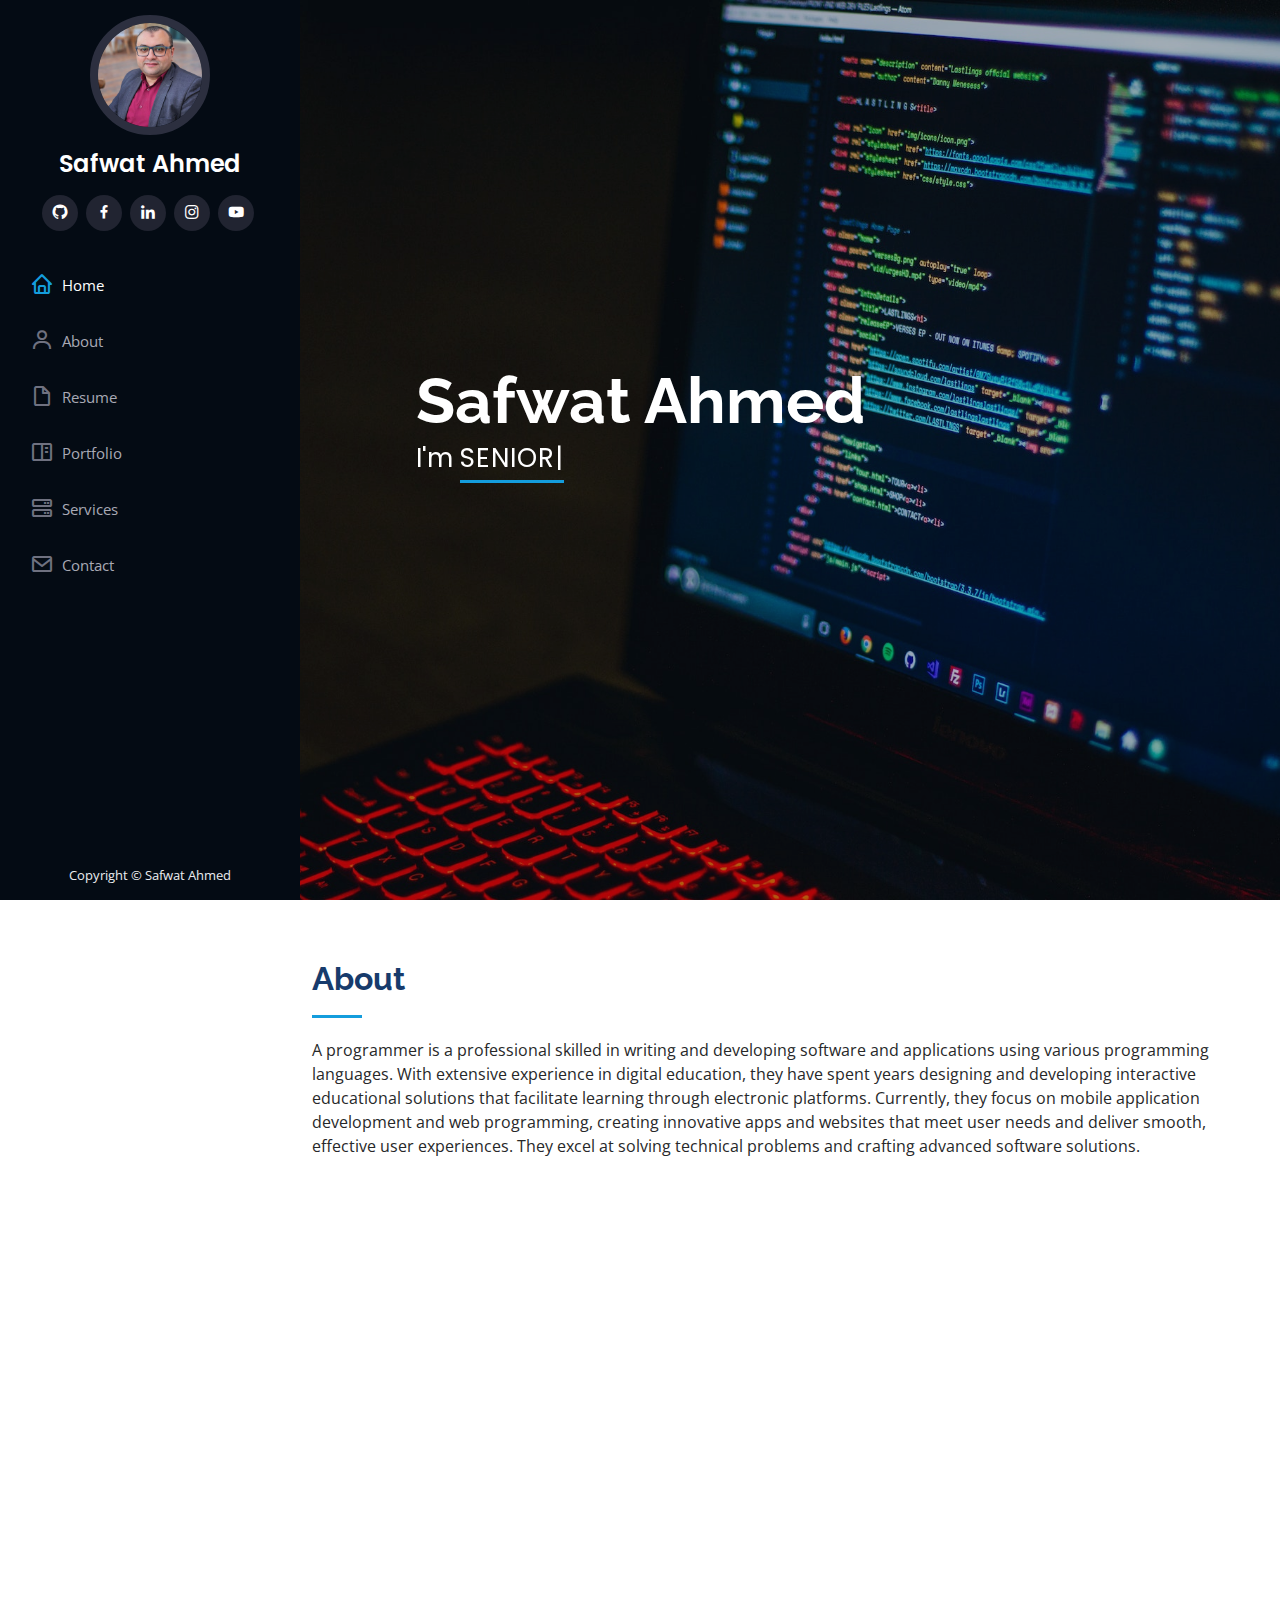
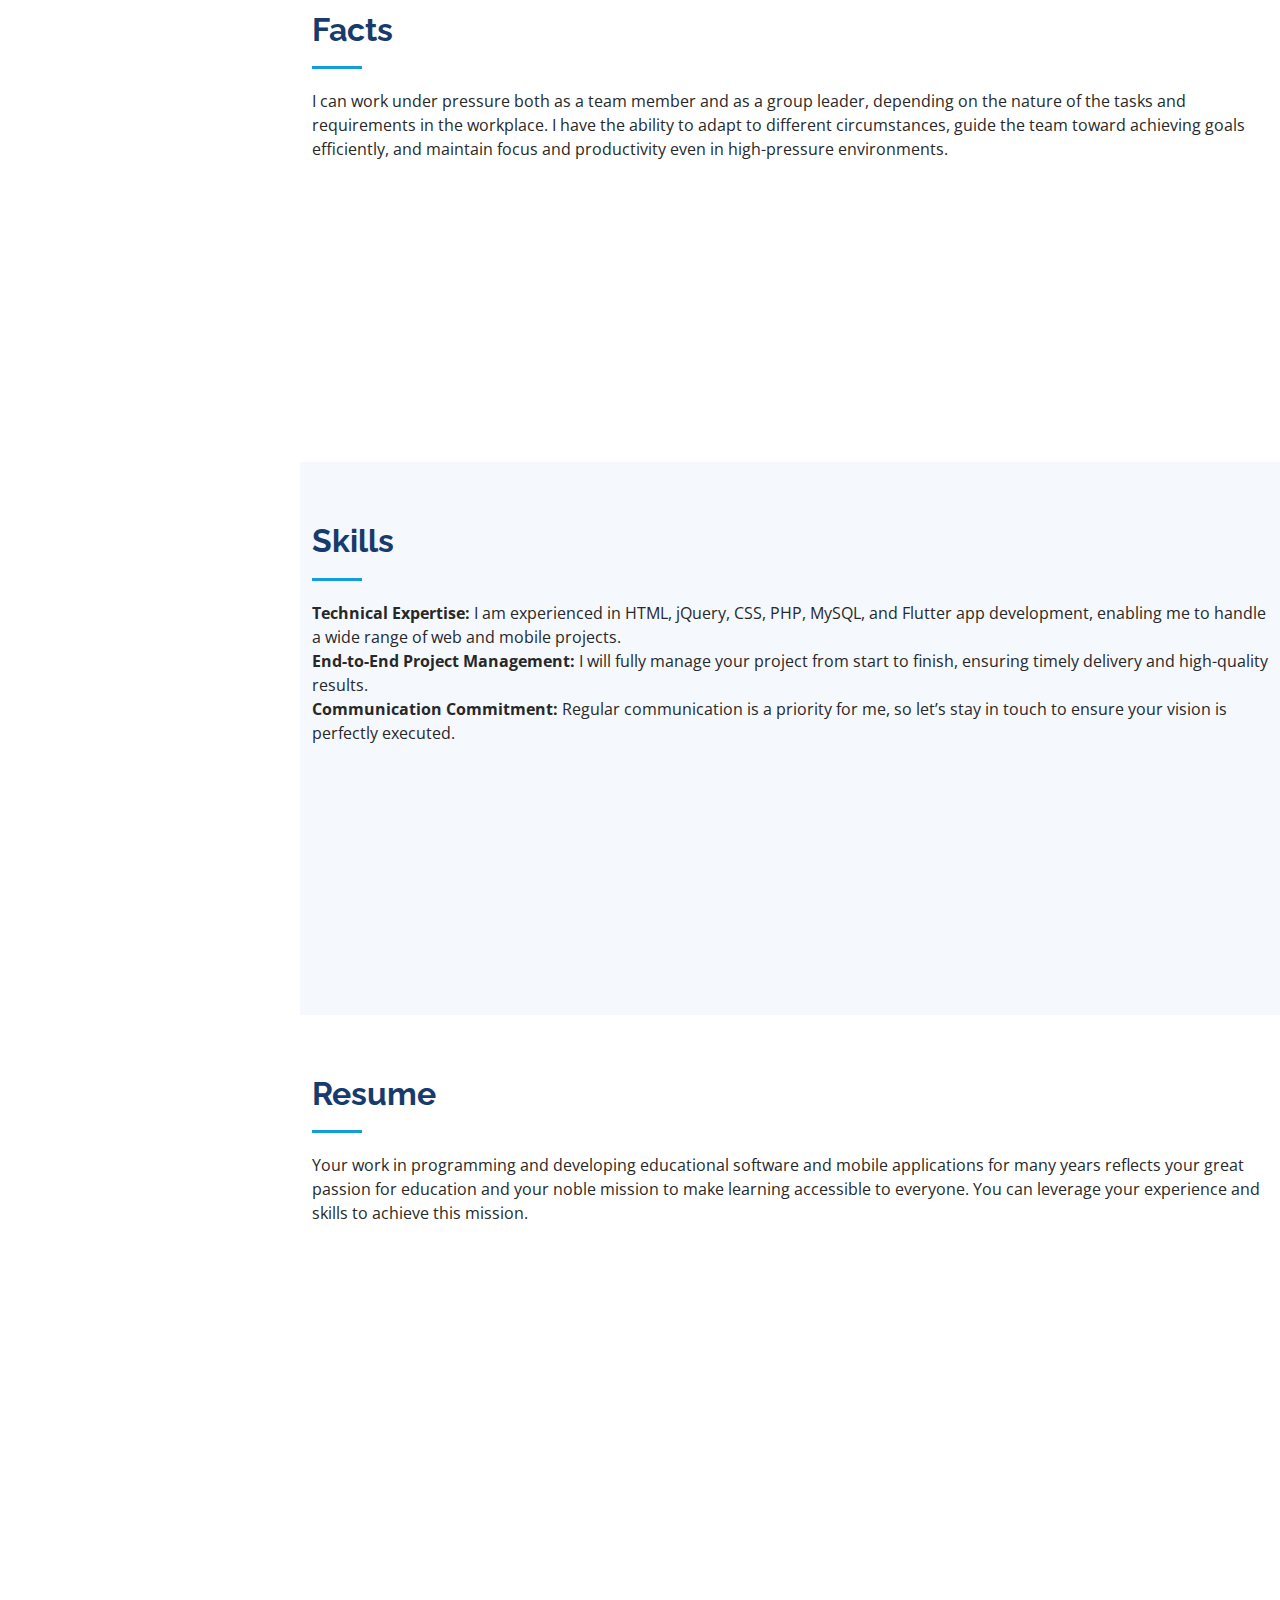
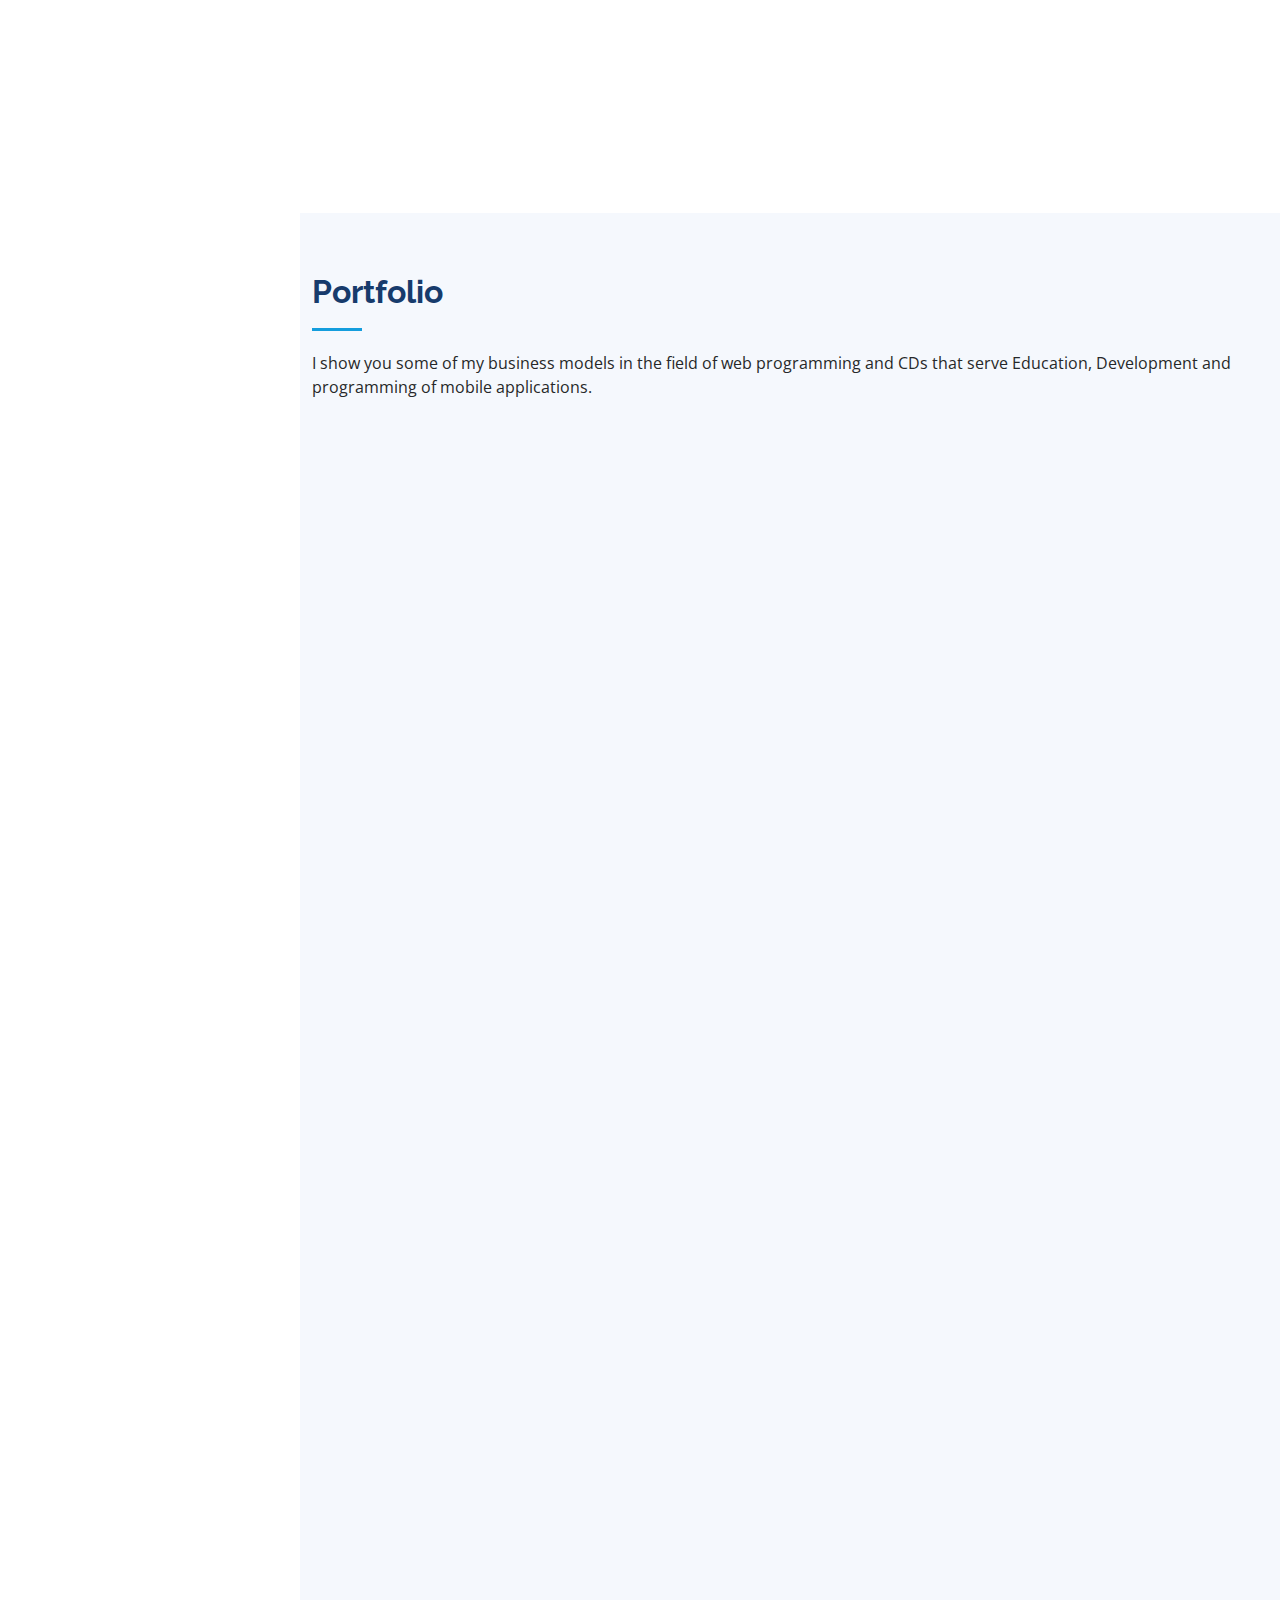
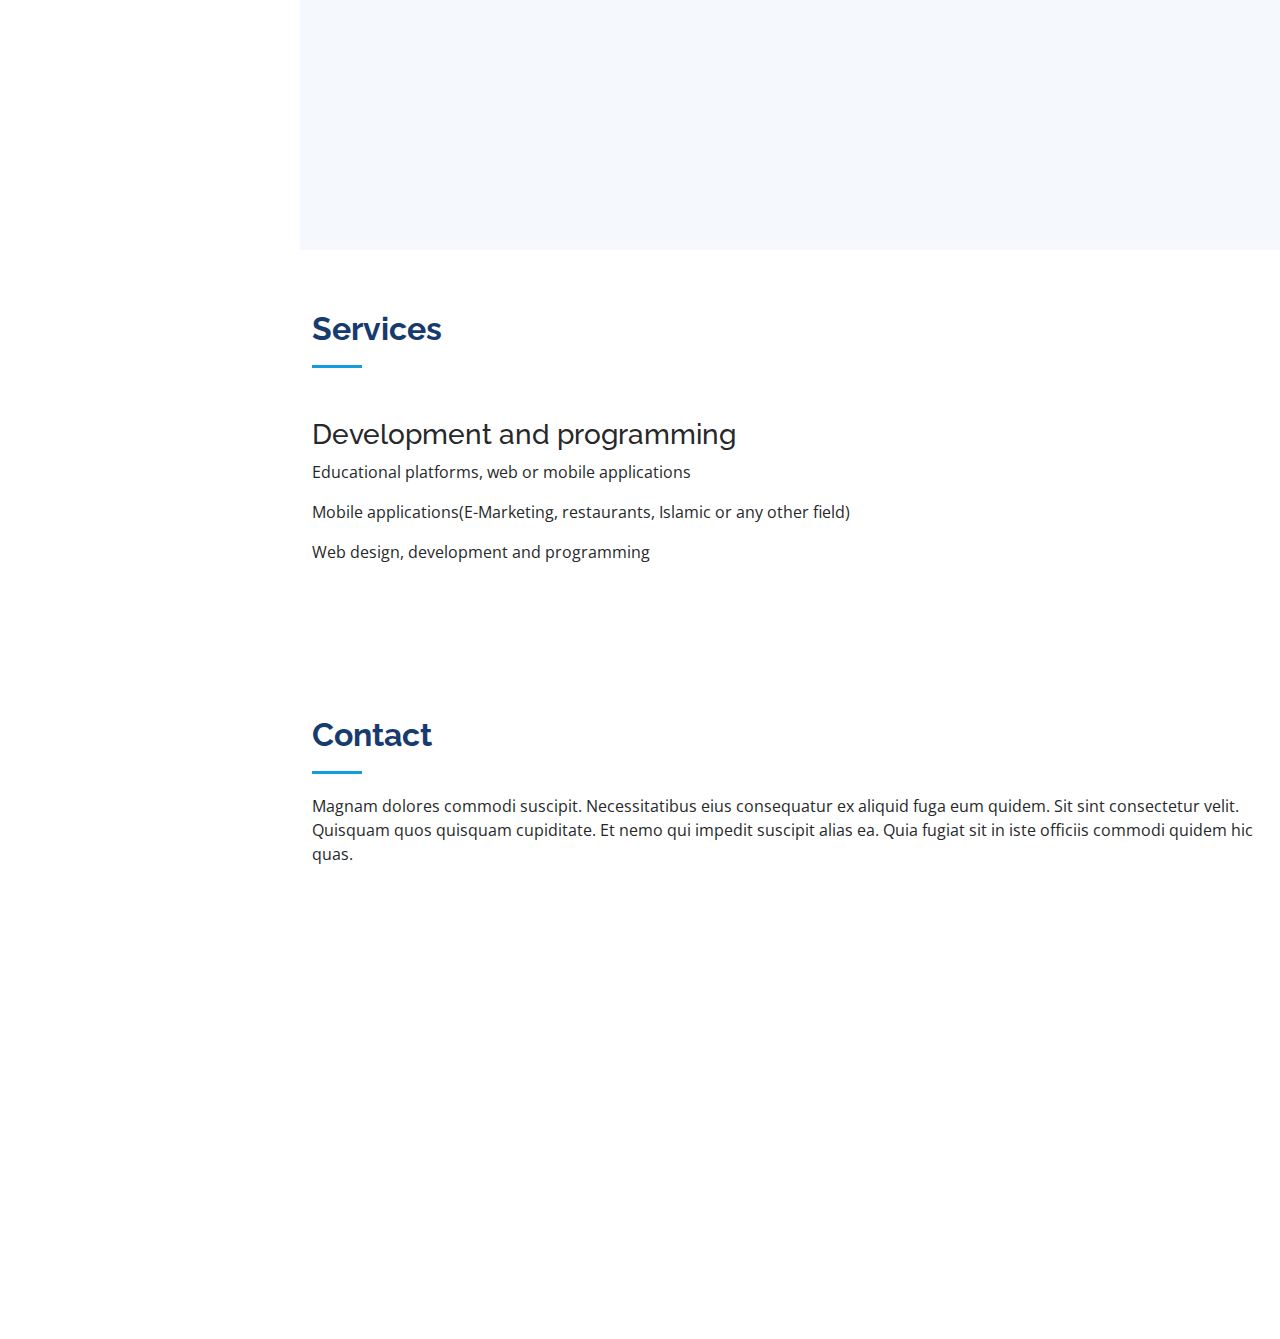
==== commit 2bfee313: "Update index.html" ====
--- a/index.html
+++ b/index.html
@@ -103,7 +103,7 @@
               <div class="col-lg-6">
                 <ul>
                   <li><i class="bi bi-chevron-right"></i> <strong>Birthday:</strong> <span>1 Aug 1986</span></li>
-                  <li><i class="bi bi-chevron-right"></i> <strong>Website:</strong> <span>www.example.com</span></li>
+                  <li><i class="bi bi-chevron-right"></i> <strong>Website:</strong> <span><a href="https://safwasoft07.github.io/safwatahmed/">www.safwatahmed.com</a></span></li>
                   <li><i class="bi bi-chevron-right"></i> <strong>Phone:</strong> <span>+20100 238 0523</span></li>
                   <li><i class="bi bi-chevron-right"></i> <strong>City:</strong> <span>Cairo, Egypt</span></li>
                 </ul>
@@ -138,24 +138,24 @@
           <div class="col-lg-3 col-md-6 d-md-flex align-items-md-stretch" data-aos="fade-up">
             <div class="count-box">
               <i class="bi bi-emoji-smile"></i>
-              <span data-purecounter-start="0" data-purecounter-end="232" data-purecounter-duration="1" class="purecounter"></span>
-              <p><strong>Happy Clients</strong> consequuntur quae</p>
+              <span data-purecounter-start="0" data-purecounter-end="28" data-purecounter-duration="1" class="purecounter"></span>
+              <p><strong>Happy Clients</strong> Always welcome every new Client</p>
             </div>
           </div>
 
           <div class="col-lg-3 col-md-6 d-md-flex align-items-md-stretch" data-aos="fade-up" data-aos-delay="100">
             <div class="count-box">
               <i class="bi bi-journal-richtext"></i>
-              <span data-purecounter-start="0" data-purecounter-end="521" data-purecounter-duration="1" class="purecounter"></span>
-              <p><strong>Projects</strong> adipisci atque cum quia aut</p>
+              <span data-purecounter-start="0" data-purecounter-end="180" data-purecounter-duration="1" class="purecounter"></span>
+              <p><strong>Projects</strong> Completed projects in available areas</p>
             </div>
           </div>
 
           <div class="col-lg-3 col-md-6 d-md-flex align-items-md-stretch" data-aos="fade-up" data-aos-delay="200">
             <div class="count-box">
               <i class="bi bi-headset"></i>
-              <span data-purecounter-start="0" data-purecounter-end="1453" data-purecounter-duration="1" class="purecounter"></span>
-              <p><strong>Hours Of Support</strong> aut commodi quaerat</p>
+              <span data-purecounter-start="0" data-purecounter-end="24" data-purecounter-duration="1" class="purecounter"></span>
+              <p><strong>Hours Of Support</strong> At any time</p>
             </div>
           </div>
 
@@ -163,7 +163,7 @@
             <div class="count-box">
               <i class="bi bi-people"></i>
               <span data-purecounter-start="0" data-purecounter-end="32" data-purecounter-duration="1" class="purecounter"></span>
-              <p><strong>Hard Workers</strong> rerum asperiores dolor</p>
+              <p><strong>Hard Workers</strong> We always strive to complete the work at the client's request</p>
             </div>
           </div>
 
